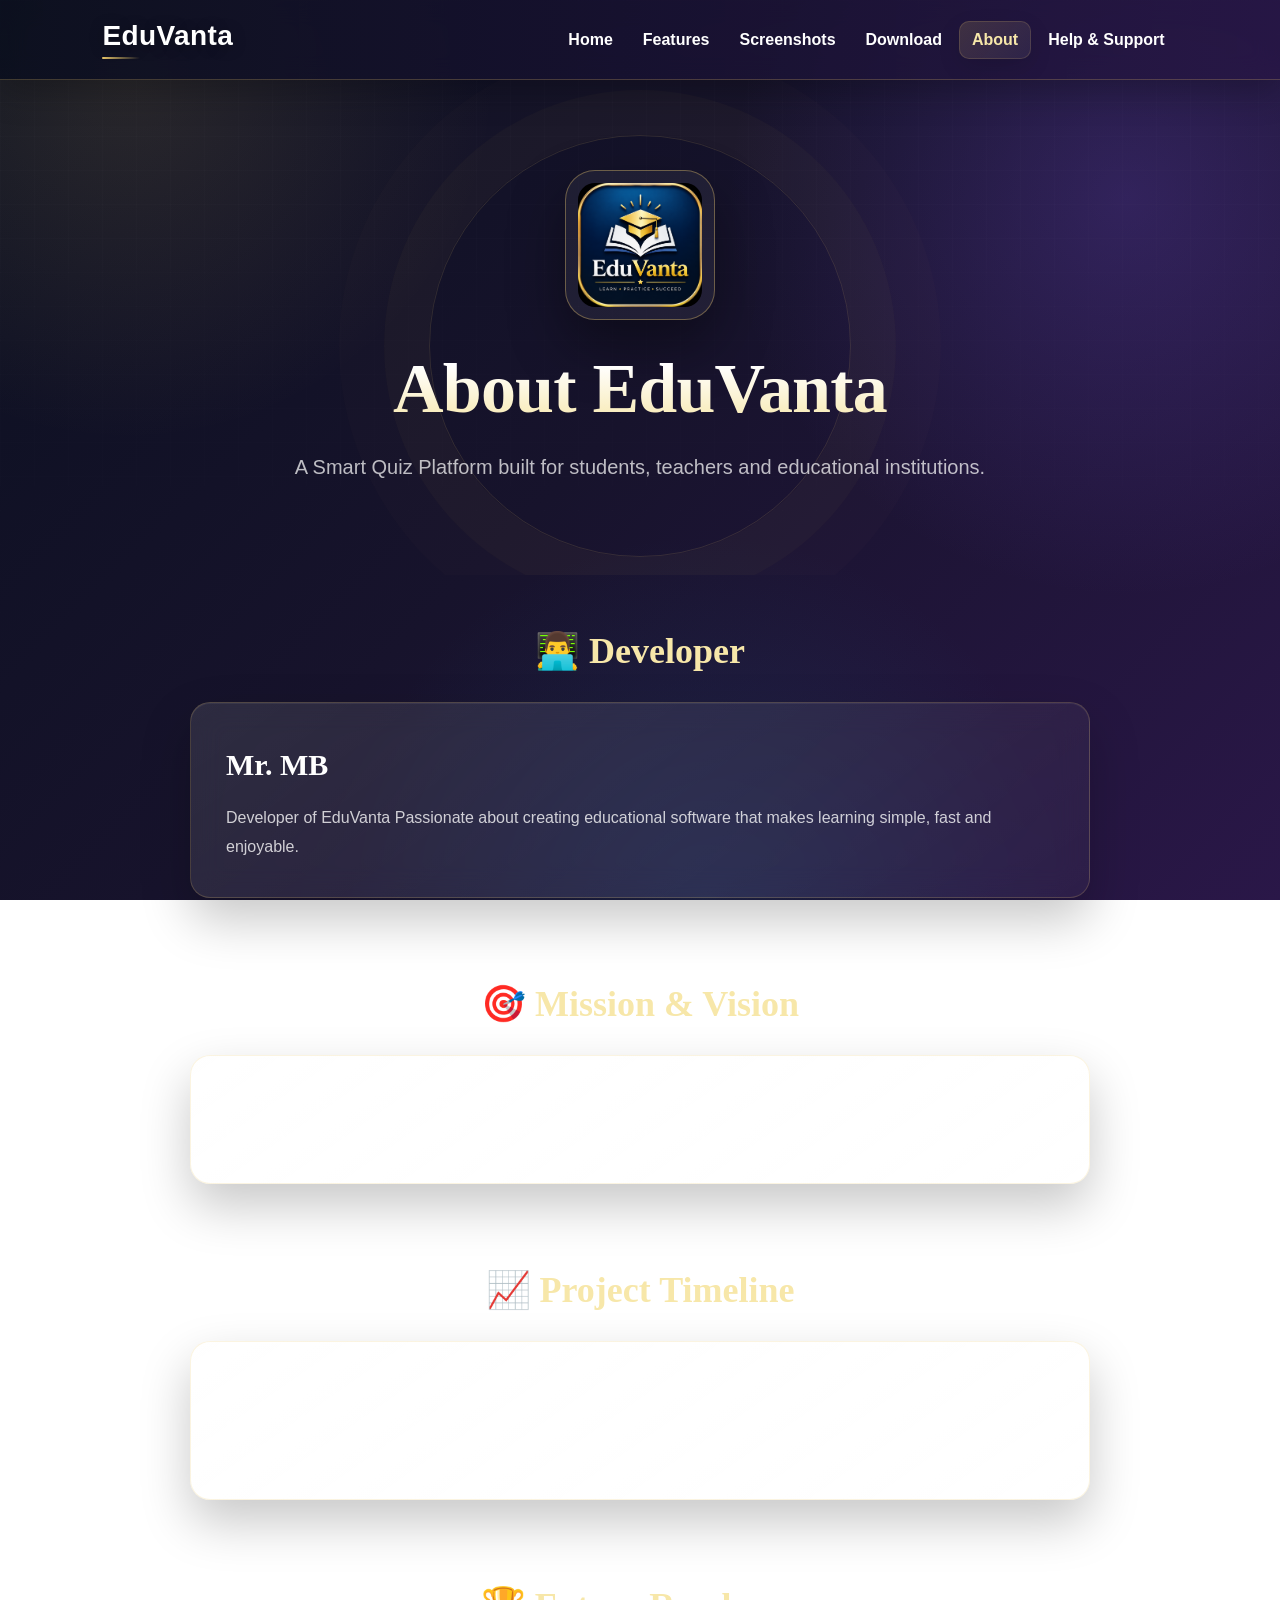
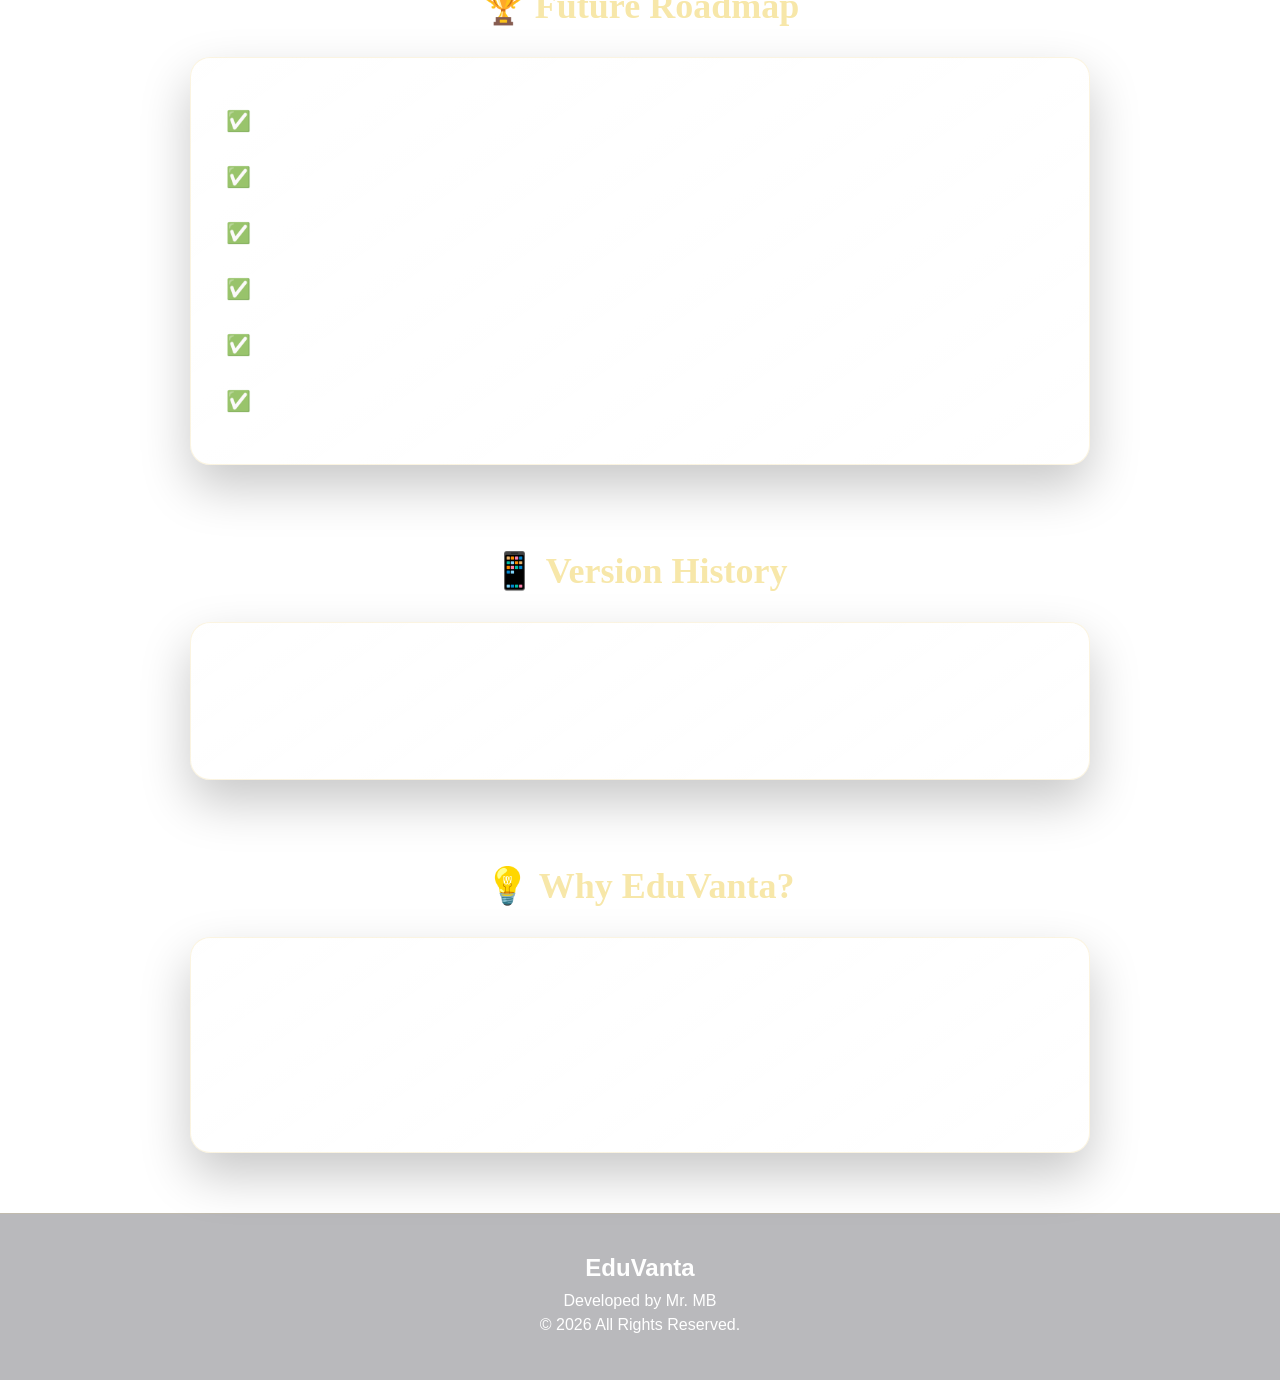
==== about.html @ f14fe5ba "Add files via upload" ====
<!DOCTYPE html>
    <html lang="en">

    <head>
        <meta charset="UTF-8">
        <meta name="viewport" content="width=device-width, initial-scale=1.0">
        <title>About | EduVanta</title>

        <link rel="stylesheet" href="css/style.css">
        <link rel="stylesheet" href="css/animation.css">
        <link rel="stylesheet" href="css/responsive.css">
    </head>

    <body class="about-page">

        <header>
    <div class="header-inner">
        <h2><a href="index.html" aria-label="EduVanta Home">EduVanta</a></h2>
        <button class="menu-toggle" id="menuToggle" type="button" aria-label="Open menu" aria-controls="mainNav" aria-expanded="false">☰</button>
        <nav id="mainNav" aria-label="Main navigation">
                <a href="index.html">Home</a>
                <a href="features.html">Features</a>
                <a href="screenshots.html">Screenshots</a>
                <a href="download.html">Download</a>
                <a href="about.html" class="active">About</a>
                <a href="Help.html">Help & Support</a>
        </nav>
    </div>
</header>

        <section class="about-hero">

            <img src="images/logo.png" alt="Quiz Logo">

            <h1>About EduVanta</h1>

            <p>
                A Smart Quiz Platform built for students,
                teachers and educational institutions.
            </p>

        </section>

        <section class="developer">

            <h2>👨‍💻 Developer</h2>

            <div class="about-card">

                <h3>Mr. MB</h3>

                <p>
                    Developer of EduVanta
                    Passionate about creating educational
                    software that makes learning simple,
                    fast and enjoyable.
                </p>

            </div>

        </section>

        <section class="mission">

            <h2>🎯 Mission & Vision</h2>

            <div class="about-card">

                <p>
                    Our mission is to make quiz practice easier,
                    smarter and accessible for every student.
                </p>

                <p>
                    Our vision is to build one of the best
                    educational quiz platforms in the future.
                </p>

            </div>

        </section>

        <section class="timeline">

            <h2>📈 Project Timeline</h2>

            <div class="about-card">

            <p>2025 — Project Idea</p>

            <p>2026 — EduVanta Released</p>

            <p>Future — Online Quiz Platform</p>

            </div>

        </section>

        <section class="roadmap">

            <h2>🏆 Future Roadmap</h2>

            <div class="about-card">

                <ul>

                    <li>✅ MCQ Practice</li>

                    <li>✅ Excel / JSON Question Import</li>

                    <li>✅ Quiz Result &amp; History</li>

                    <li>✅ Wrong Answer Review</li>

                    <li>✅ Timed Quiz Practice</li>

                    <li>✅ বাংলা ভাষাভিত্তিক Interface</li>

                </ul>

            </div>

        </section>

        <section class="version">

            <h2>📱 Version History</h2>

            <div class="about-card">

                <p><strong>Version 1.0</strong> - Basic Quiz</p>

                <p><strong>Version 2.0</strong> - Excel Import</p>

                <p><strong>Version 3.0</strong> - Student Login & Analytics</p>

            </div>

        </section>

        <section class="why">

            <h2>💡 Why EduVanta?</h2>

            <div class="about-card">

                <p>

                    ✔ Easy to Use

                <br>

                    ✔ Fast Performance

                <br>

                    ✔ Offline Support

                <br>

                    ✔ Secure Student Accounts

                <br>

                    ✔ Professional Quiz Experience

                </p>

            </div>

        </section>

        <footer>

            <h2>EduVanta</h2>

            <p>Developed by Mr. MB</p>

            <p>© 2026 All Rights Reserved.</p>

        </footer>

        <script src="js/menu.js"></script>

</body>

</html>
---- css/style.css ----
html{
    scroll-behavior:smooth;
}

*{
    margin:0;
    padding:0;
    box-sizing:border-box;
    font-family:Arial, Helvetica, sans-serif;
}

body{
    background:linear-gradient(135deg,#4b2dbd,#7b2ff7);
    color:white;
}

header{
    display:flex;
    justify-content:space-between;
    align-items:center;
    padding:20px 8%;
    background:rgba(255,255,255,.08);
    backdrop-filter:blur(12px);
    position:sticky;
    top:0;
}

header h2{
    font-size:28px;
}

nav a{
    color:white;
    text-decoration:none;
    margin-left:25px;
    font-weight:bold;
    transition:.3s;
}

nav a:hover{
    color:#ffd54f;
}

.hero{
    min-height:90vh;
    display:flex;
    flex-direction:column;
    justify-content:center;
    align-items:center;
    text-align:center;
    padding:20px;
}

.hero h1{
    font-size:60px;
    margin-bottom:15px;
}

.hero p{
    font-size:22px;
    margin-bottom:30px;
}

.hero button{
    padding:15px 40px;
    border:none;
    border-radius:50px;
    background:#ffd54f;
    color:#222;
    font-size:18px;
    font-weight:bold;
    cursor:pointer;
    transition:.3s;
}

.hero button:hover{
    transform:scale(1.05);
}


.hero-text{
    flex:1;
}

.hero-text h1{
    font-size:65px;
}

.hero-text p{
    margin-top:20px;
    font-size:20px;
    line-height:1.7;
}

.hero-image{
    flex:1;
    text-align:center;
}

.hero-image img{
    width:350px;
    max-width:100%;
    border-radius:30px;
    box-shadow:0 20px 50px rgba(0,0,0,.4);
}


/* Features */

.features{
    padding:80px 8%;
}

.features h2{
    text-align:center;
    font-size:42px;
    margin-bottom:50px;
}

.feature-container{

    display:grid;

    grid-template-columns:repeat(auto-fit,minmax(280px,1fr));

    gap:30px;

}

.card{

    background:rgba(255,255,255,.08);

    backdrop-filter:blur(15px);

    padding:30px;

    border-radius:20px;

    transition:.4s;

    border:1px solid rgba(255,255,255,.2);

}

.card:hover{

    transform:translateY(-12px);

    background:rgba(255,255,255,.15);

}

.card h3{

    margin-bottom:15px;

    font-size:24px;

}

.card p{

    line-height:1.7;

}


/* Showcase */

.showcase{

    display:flex;

    justify-content:space-between;

    align-items:center;

    padding:80px 8%;

    gap:60px;

}

.showcase-image{

    flex:1;

    text-align:center;

}

.showcase-image img{

    width:300px;

    border-radius:25px;

    box-shadow:0 20px 40px rgba(0,0,0,.4);

    transition:.5s;

}

.showcase-text{

    flex:1;

}

.showcase-text h2{

    font-size:45px;

    margin-bottom:25px;

}

.showcase-text p{

    font-size:19px;

    line-height:1.8;

    margin-bottom:25px;

}

.showcase-text li{

    font-size:20px;

    margin:12px 0;

    list-style:none;

}


/* Statistics */

.stats{

    display:grid;

    grid-template-columns:repeat(auto-fit,minmax(220px,1fr));

    gap:30px;

    padding:80px 8%;

}

.stat-card{

    background:rgba(255,255,255,.08);

    padding:35px;

    border-radius:20px;

    text-align:center;

    backdrop-filter:blur(15px);

    transition:.4s;

}

.stat-card:hover{

    transform:translateY(-10px);

}

.stat-card h2{

    font-size:45px;

    color:#FFD54F;

    margin-bottom:15px;

}

.stat-card p{

    font-size:20px;

}

/* Footer */

footer{

    padding:40px;

    text-align:center;

    background:rgba(0,0,0,.25);

    margin-top:60px;

}

footer h2{

    margin-bottom:10px;

}

footer p{

    margin:6px 0;

}

/* Floating Button */

.floating-btn{

    position:fixed;

    right:25px;

    bottom:25px;

    background:#FFD54F;

    color:#222;

    padding:16px 28px;

    border-radius:50px;

    text-decoration:none;

    font-weight:bold;

    box-shadow:0 10px 25px rgba(0,0,0,.4);

    transition:.3s;

}

.floating-btn:hover{

    transform:scale(1.08);

}


/* ===== Preloader ===== */

#preloader{
    position:fixed;
    top:0;
    left:0;
    width:100%;
    height:100%;
    background:#4b2dbd;
    display:flex;
    flex-direction:column;
    justify-content:center;
    align-items:center;
    z-index:99999;
}

.loader{
    width:70px;
    height:70px;
    border:8px solid rgba(255,255,255,.3);
    border-top:8px solid #FFD54F;
    border-radius:50%;
    animation:spin 1s linear infinite;
}

#preloader h2{
        margin-top:20px;
}

@keyframes spin{

    0%{
        transform:rotate(0deg);
    }

    100%{
        transform:rotate(360deg);
    }

}




.reviews{

    padding:80px 8%;

    text-align:center;

}

.review-box{

    background:rgba(255,255,255,.08);

    padding:30px;

    border-radius:20px;

    margin:30px auto;

    max-width:700px;

    backdrop-filter:blur(15px);

}



.faq{

    padding:80px 8%;

}

.faq details{

    background:rgba(255,255,255,.08);

    padding:20px;

    border-radius:15px;

    margin:15px 0;

    cursor:pointer;

}

.faq summary{

    font-size:20px;

    font-weight:bold;

}


/* Logo Animation */

.hero-image img{

    animation:float 4s ease-in-out infinite;

}

@keyframes float{

    0%{
        transform:translateY(0px);
    }

    50%{
        transform:translateY(-18px);
    }

    100%{
        transform:translateY(0px);
    }

}

/* Download Button */

.hero button{

    background:linear-gradient(90deg,#7B2FF7,#4B2DBD);

    color:white;

    box-shadow:0 10px 30px rgba(0,0,0,.4);

}

.hero button:hover{

    transform:translateY(-5px);

}

/* Glass Header */

header{

    border-bottom:1px solid rgba(255,255,255,.2);

    box-shadow:0 10px 30px rgba(0,0,0,.25);

}




.circle{

    position:fixed;

    border-radius:50%;

    filter:blur(90px);

    opacity:.35;

    z-index:-1;

}

.c1{

    width:300px;

    height:300px;

    background:#ff00ff;

    top:80px;

    left:-120px;

}

.c2{

    width:250px;

    height:250px;

    background:#00d4ff;

    right:-80px;

    top:350px;

}

.c3{

    width:220px;

    height:220px;

    background:#ffd54f;

    bottom:-60px;

    left:40%;

}




/* Download Page */

.download-page{

    padding:100px 8%;

    text-align:center;

}

.download-card{

    max-width:700px;

    margin:auto;

    background:rgba(255,255,255,.08);

    padding:40px;

    border-radius:25px;

    backdrop-filter:blur(15px);

}

.download-card table{

    width:100%;

    border-collapse:collapse;

    margin:30px 0;

}

.download-card td{

    padding:15px;

    border-bottom:1px solid rgba(255,255,255,.2);

    font-size:18px;

}



.download-btn{

    display:inline-block;

    margin-top:25px;

    padding:16px 38px;

    background:linear-gradient(90deg,#00c6ff,#0072ff);

    color:white;

    text-decoration:none;

    font-size:20px;

    font-weight:bold;

    border-radius:50px;

    box-shadow:0 10px 30px rgba(0,0,0,.35);

    transition:.35s;

}

.download-btn:hover{

    transform:translateY(-5px);

    box-shadow:0 18px 40px rgba(0,0,0,.45);

    background:linear-gradient(90deg,#0072ff,#00c6ff);

}



/* Features Page */

.page-title{

    padding:80px 8% 40px;

    text-align:center;

}

.page-title h1{

    font-size:50px;

    margin-bottom:15px;

}

.page-title p{

    font-size:20px;

    opacity:.9;

}

.feature-grid{

    display:grid;

    grid-template-columns:repeat(auto-fit,minmax(280px,1fr));

    gap:30px;

    padding:40px 8% 80px;

}

.feature-box{

    background:rgba(255,255,255,.08);

    backdrop-filter:blur(15px);

    padding:35px;

    border-radius:20px;

    text-align:center;

    transition:.4s;

    border:1px solid rgba(255,255,255,.15);

}

.feature-box:hover{

    transform:translateY(-10px);

}

.feature-box .icon{

    font-size:55px;

    margin-bottom:20px;

}

.feature-box h3{

    margin-bottom:15px;

    font-size:28px;

}

.feature-box p{

    line-height:1.8;

    font-size:18px;

}





/* Gallery */

.gallery{

    display:grid;

    grid-template-columns:repeat(auto-fit,minmax(220px,1fr));

    gap:25px;

    padding:60px 8%;

}

.gallery img{

    width:100%;

    border-radius:20px;

    cursor:pointer;

    transition:.4s;

    box-shadow:0 10px 25px rgba(0,0,0,.3);

}

.gallery img:hover{

    transform:scale(1.05);

}

/* Lightbox */

#lightbox{

    display:none;

    position:fixed;

    top:0;

    left:0;

    width:100%;

    height:100%;

    background:rgba(0,0,0,.92);

    justify-content:center;

    align-items:center;

    z-index:9999;

}

#lightbox img{

    max-width:90%;

    max-height:90%;

    border-radius:20px;

}

#closeBtn{

    position:absolute;

    top:30px;

    right:45px;

    font-size:50px;

    color:white;

    cursor:pointer;

}



/* About Page */

.about-hero{

    padding:90px 8%;

    text-align:center;

}

.about-hero img{

    width:150px;

    margin-bottom:25px;

}

.about-hero h1{

    font-size:55px;

    margin-bottom:20px;

}

.about-card{

    max-width:900px;

    margin:30px auto;

    background:rgba(255,255,255,.08);

    backdrop-filter:blur(15px);

    padding:35px;

    border-radius:20px;

    border:1px solid rgba(255,255,255,.15);

}

.about-card ul{

    list-style:none;

    padding:0;

}

.about-card li{

    padding:10px 0;

    font-size:20px;

}



/* ===== Fix Features Section ===== */

.features{
    padding-top:120px !important;
    margin-top:40px !important;
}

.feature-container{
    align-items:stretch;
}

.card{
    position:relative;
    top:0 !important;
    transform:none !important;
    overflow:visible;
}

header{
    z-index:9999;
}

.showcase{
    margin-top:60px;
}

/* =========================================================
   EduVanta — Shared Responsive Navigation
   ========================================================= */

header{
    position:sticky;
    top:0;
    z-index:9999;
    width:100%;
}

header .header-inner{
    width:100%;
    display:flex;
    align-items:center;
    justify-content:space-between;
    gap:24px;
}

header h2 a{
    color:inherit;
    text-decoration:none;
}

header nav{
    display:flex;
    align-items:center;
    justify-content:flex-end;
    gap:4px;
}

header nav a{
    display:inline-block;
    padding:10px 13px;
    margin-left:0;
    border-radius:10px;
}

header nav a.active,
header nav a:hover{
    color:#ffd54f;
    background:rgba(255,255,255,.10);
}

.menu-toggle{
    display:none;
    border:0;
    outline:0;
    background:transparent;
    color:#fff;
    font-size:32px;
    line-height:1;
    padding:8px;
    cursor:pointer;
    -webkit-tap-highlight-color:transparent;
}

@media (max-width: 900px){
    header{
        padding:15px 5%;
        text-align:left;
    }

    header .header-inner{
        position:relative;
        min-height:46px;
    }

    header h2{
        margin:0;
        font-size:28px;
    }

    .menu-toggle{
        display:block;
    }

    header nav{
        position:absolute;
        top:calc(100% + 15px);
        left:-5vw;
        right:-5vw;
        display:none;
        flex-direction:column;
        align-items:stretch;
        justify-content:flex-start;
        gap:4px;
        padding:12px 5vw 16px;
        background:rgba(69,33,189,.98);
        border-top:1px solid rgba(255,255,255,.14);
        border-bottom:1px solid rgba(255,255,255,.18);
        box-shadow:0 14px 30px rgba(0,0,0,.25);
        backdrop-filter:blur(12px);
    }

    header nav.open{
        display:flex;
    }

    header nav a{
        width:100%;
        margin:0;
        padding:13px 15px;
        text-align:center;
        font-size:17px;
        border-radius:10px;
    }

    header nav a.active{
        background:rgba(255,255,255,.16);
        color:#fff;
    }
}

@media (max-width: 480px){
    header h2{
        font-size:24px;
    }

    .menu-toggle{
        font-size:30px;
    }

    header nav a{
        font-size:16px;
        padding:12px;
    }
}

/* =========================================================
   EduVanta Premium Screenshot Gallery
   ========================================================= */

.screenshots-page{
    overflow-x:hidden;
    background:
        radial-gradient(circle at 15% 15%, rgba(111,76,255,.16), transparent 32%),
        radial-gradient(circle at 85% 35%, rgba(0,198,255,.12), transparent 30%),
        #f7f5ff;
}

.screenshot-title{
    position:relative;
    overflow:hidden;
    padding-bottom:55px;
}

.screenshot-title::after{
    content:"";
    position:absolute;
    width:280px;
    height:280px;
    border:1px solid rgba(255,255,255,.18);
    border-radius:50%;
    right:-100px;
    top:-100px;
    animation:premiumOrbit 12s linear infinite;
}

.premium-badge{
    display:inline-flex;
    align-items:center;
    gap:8px;
    padding:9px 20px;
    margin-bottom:16px;
    border:1px solid rgba(255,255,255,.35);
    border-radius:999px;
    background:rgba(255,255,255,.10);
    backdrop-filter:blur(10px);
    color:#fff;
    font-size:14px;
    letter-spacing:2px;
    text-transform:uppercase;
    box-shadow:0 10px 30px rgba(24,0,75,.15);
}

.screenshot-showcase{
    position:relative;
    padding:70px 6% 30px;
    text-align:center;
    background:linear-gradient(180deg,#f7f5ff 0%,#eeeaff 100%);
}

.showcase-glow{
    position:absolute;
    left:50%;
    top:90px;
    width:55vw;
    max-width:720px;
    height:55vw;
    max-height:720px;
    transform:translateX(-50%);
    border-radius:50%;
    background:radial-gradient(circle,rgba(93,55,211,.16),rgba(93,55,211,0) 68%);
    filter:blur(8px);
    pointer-events:none;
}

.showcase-frame{
    position:relative;
    z-index:1;
    width:min(760px,100%);
    margin:0 auto;
    padding:12px;
    border-radius:32px;
    background:linear-gradient(135deg,rgba(255,255,255,.96),rgba(226,218,255,.9));
    box-shadow:0 30px 70px rgba(43,24,105,.24),0 0 0 1px rgba(93,55,211,.12);
}

.showcase-frame::before{
    content:"";
    position:absolute;
    inset:-1px;
    z-index:-1;
    border-radius:33px;
    background:linear-gradient(120deg,rgba(255,255,255,.8),rgba(117,76,255,.35),rgba(0,198,255,.25),rgba(255,255,255,.8));
    filter:blur(2px);
}

.showcase-topbar{
    display:flex;
    align-items:center;
    justify-content:space-between;
    padding:7px 12px 13px;
    color:#4a3b78;
    font-size:12px;
    font-weight:800;
    letter-spacing:2px;
}

.showcase-label{
    opacity:.72;
}

.showcase-counter{
    padding:6px 11px;
    border-radius:999px;
    background:rgba(92,60,193,.08);
}

.showcase-viewport{
    position:relative;
    overflow:hidden;
    border-radius:23px;
    background:#0d0b18;
    aspect-ratio:16/10;
    box-shadow:inset 0 0 0 1px rgba(255,255,255,.15),0 18px 45px rgba(0,0,0,.18);
}

.showcase-track{
    display:flex;
    height:100%;
    transition:transform .85s cubic-bezier(.22,.8,.22,1);
    will-change:transform;
}

.showcase-slide{
    flex:0 0 100%;
    position:relative;
    display:flex;
    align-items:center;
    justify-content:center;
    padding:18px;
    box-sizing:border-box;
    background:linear-gradient(135deg,#11101b,#28223f);
}

.showcase-slide img{
    width:100%;
    height:100%;
    object-fit:contain;
    border-radius:15px;
    cursor:zoom-in;
    box-shadow:0 16px 40px rgba(0,0,0,.28);
    transition:transform .8s ease,filter .8s ease;
}

.showcase-slide.active img{
    animation:premiumImageIn .9s cubic-bezier(.2,.75,.2,1) both;
}

.showcase-arrow,
.lightbox-arrow{
    border:0;
    display:flex;
    align-items:center;
    justify-content:center;
    cursor:pointer;
    user-select:none;
    font-family:Georgia,serif;
    transition:transform .25s ease,background .25s ease,box-shadow .25s ease;
}

.showcase-arrow{
    position:absolute;
    top:50%;
    width:48px;
    height:48px;
    margin-top:12px;
    border-radius:50%;
    background:rgba(255,255,255,.90);
    color:#3e277f;
    font-size:38px;
    line-height:1;
    box-shadow:0 10px 25px rgba(32,15,88,.18);
}

.showcase-arrow:hover{
    transform:translateY(-2px) scale(1.06);
    background:#fff;
    box-shadow:0 14px 32px rgba(32,15,88,.28);
}

.showcase-prev{left:25px;}
.showcase-next{right:25px;}

.showcase-controls{
    display:flex;
    align-items:center;
    justify-content:center;
    gap:14px;
    padding:15px 8px 5px;
}

.play-pause{
    width:38px;
    height:38px;
    border:1px solid rgba(72,48,145,.18);
    border-radius:50%;
    background:#fff;
    color:#4b338e;
    cursor:pointer;
    box-shadow:0 7px 18px rgba(52,34,121,.10);
}

.showcase-dots{
    display:flex;
    align-items:center;
    justify-content:center;
    gap:6px;
    max-width:75%;
    flex-wrap:wrap;
}

.showcase-dot{
    width:7px;
    height:7px;
    padding:0;
    border:0;
    border-radius:50%;
    background:#c9c1e5;
    cursor:pointer;
    transition:.3s ease;
}

.showcase-dot.active{
    width:24px;
    border-radius:999px;
    background:#5a38c9;
    box-shadow:0 0 12px rgba(90,56,201,.35);
}

.showcase-hint{
    position:relative;
    z-index:1;
    margin:18px 0 0;
    color:#655b7f;
    font-size:14px;
}

.gallery-heading{
    padding:65px 20px 15px;
    text-align:center;
}

.gallery-heading span{
    color:#6846c9;
    font-size:12px;
    font-weight:800;
    letter-spacing:3px;
}

.gallery-heading h2{
    margin:10px 0 8px;
    color:#21183c;
    font-size:38px;
}

.gallery-heading p{
    margin:0 auto;
    max-width:620px;
    color:#6b6380;
    font-size:16px;
}

.gallery{
    display:grid;
    grid-template-columns:repeat(auto-fit,minmax(210px,1fr));
    gap:28px;
    padding:45px 7% 80px;
}

.gallery-card{
    position:relative;
    overflow:hidden;
    padding:9px;
    border:1px solid rgba(91,63,177,.12);
    border-radius:25px;
    background:linear-gradient(145deg,#fff,#eeeaff);
    box-shadow:0 14px 32px rgba(43,24,105,.10);
    cursor:pointer;
    opacity:0;
    transform:translateY(35px) scale(.97);
    animation:galleryReveal .75s cubic-bezier(.2,.8,.2,1) forwards;
    animation-delay:var(--delay,0s);
}

.gallery-card::before{
    content:"";
    position:absolute;
    inset:0;
    background:linear-gradient(120deg,transparent 25%,rgba(255,255,255,.75) 50%,transparent 75%);
    transform:translateX(-130%);
    transition:transform .8s ease;
    pointer-events:none;
}

.gallery-card:hover{
    transform:translateY(-8px) rotateX(2deg);
    box-shadow:0 25px 48px rgba(43,24,105,.18);
}

.gallery-card:hover::before{
    transform:translateX(130%);
}

.gallery-card img{
    display:block;
    width:100%;
    aspect-ratio:9/16;
    object-fit:cover;
    border-radius:18px;
    cursor:zoom-in;
}

.gallery-card .gallery-number{
    position:absolute;
    left:18px;
    bottom:18px;
    padding:6px 10px;
    border-radius:999px;
    background:rgba(24,17,45,.72);
    color:#fff;
    font-size:11px;
    font-weight:800;
    letter-spacing:1px;
    backdrop-filter:blur(7px);
}

#lightbox{
    display:none;
    position:fixed;
    inset:0;
    z-index:99999;
    align-items:center;
    justify-content:center;
    padding:25px;
}

#lightbox.open{
    display:flex;
    animation:lightboxFade .3s ease both;
}

.lightbox-backdrop{
    position:absolute;
    inset:0;
    background:rgba(9,6,20,.94);
    backdrop-filter:blur(16px);
}

.lightbox-panel{
    position:relative;
    z-index:1;
    width:min(940px,100%);
    height:min(92vh,900px);
    display:flex;
    align-items:center;
    justify-content:center;
    padding:55px 70px 60px;
    box-sizing:border-box;
    border:1px solid rgba(255,255,255,.14);
    border-radius:30px;
    background:linear-gradient(145deg,rgba(34,26,57,.82),rgba(12,10,22,.92));
    box-shadow:0 35px 100px rgba(0,0,0,.55),0 0 60px rgba(104,70,201,.14);
}

.lightbox-image-wrap{
    width:100%;
    height:100%;
    display:flex;
    align-items:center;
    justify-content:center;
}

#lightboxImg{
    max-width:100%;
    max-height:100%;
    object-fit:contain;
    border-radius:17px;
    box-shadow:0 25px 65px rgba(0,0,0,.42);
    animation:lightboxImageIn .45s cubic-bezier(.2,.8,.2,1) both;
}

.lightbox-close{
    position:absolute;
    right:18px;
    top:15px;
    z-index:2;
    width:46px;
    height:46px;
    border:1px solid rgba(255,255,255,.16);
    border-radius:50%;
    background:rgba(255,255,255,.08);
    color:#fff;
    font-size:34px;
    line-height:1;
    cursor:pointer;
}

.lightbox-counter{
    position:absolute;
    top:28px;
    left:28px;
    color:rgba(255,255,255,.72);
    font-size:12px;
    font-weight:800;
    letter-spacing:2px;
}

.lightbox-arrow{
    position:absolute;
    top:50%;
    width:50px;
    height:50px;
    margin-top:-25px;
    border-radius:50%;
    background:rgba(255,255,255,.10);
    border:1px solid rgba(255,255,255,.16);
    color:#fff;
    font-size:40px;
}

.lightbox-arrow:hover,
.lightbox-close:hover{
    background:rgba(255,255,255,.18);
    transform:scale(1.06);
}

.lightbox-prev{left:16px;}
.lightbox-next{right:16px;}

.lightbox-caption{
    position:absolute;
    left:0;
    right:0;
    bottom:22px;
    text-align:center;
    color:rgba(255,255,255,.78);
    font-size:13px;
    letter-spacing:1.5px;
}

@keyframes galleryReveal{
    to{opacity:1;transform:translateY(0) scale(1);}
}

@keyframes premiumImageIn{
    from{opacity:.25;transform:scale(1.025) translateY(8px);filter:blur(3px);}
    to{opacity:1;transform:scale(1) translateY(0);filter:blur(0);}
}

@keyframes premiumOrbit{
    from{transform:rotate(0deg);}
    to{transform:rotate(360deg);}
}

@keyframes lightboxFade{
    from{opacity:0;}
    to{opacity:1;}
}

@keyframes lightboxImageIn{
    from{opacity:0;transform:scale(.96);}
    to{opacity:1;transform:scale(1);}
}

@media(max-width:768px){
    .screenshot-showcase{padding:45px 14px 20px;}
    .showcase-frame{padding:8px;border-radius:23px;}
    .showcase-viewport{aspect-ratio:9/15;border-radius:17px;}
    .showcase-slide{padding:10px;}
    .showcase-slide img{border-radius:11px;}
    .showcase-arrow{width:40px;height:40px;font-size:31px;margin-top:8px;}
    .showcase-prev{left:15px;}
    .showcase-next{right:15px;}
    .showcase-dots{max-width:72%;gap:5px;}
    .showcase-dot{width:5px;height:5px;}
    .showcase-dot.active{width:18px;}
    .gallery-heading{padding-top:50px;}
    .gallery-heading h2{font-size:31px;}
    .gallery{grid-template-columns:repeat(2,minmax(0,1fr));gap:15px;padding:30px 16px 60px;}
    .gallery-card{border-radius:19px;padding:6px;}
    .gallery-card img{border-radius:14px;}
    .gallery-card .gallery-number{left:12px;bottom:12px;font-size:9px;padding:5px 8px;}
    #lightbox{padding:10px;}
    .lightbox-panel{height:94vh;padding:58px 42px 55px;border-radius:22px;}
    .lightbox-prev{left:7px;}
    .lightbox-next{right:7px;}
    .lightbox-arrow{width:38px;height:38px;font-size:30px;}
    .lightbox-counter{left:18px;top:20px;}
}


/* =========================================================
   EduVanta Classic Premium Page Collection
   ========================================================= */
:root{
    --ep-gold:#e8c66a;
    --ep-gold-soft:#f7e7a9;
    --ep-ink:#0d1020;
    --ep-plum:#251743;
    --ep-violet:#4b2c86;
    --ep-glass:rgba(255,255,255,.075);
    --ep-line:rgba(232,198,106,.24);
}

body.home-page,
body.features-page,
body.download-page-body,
body.about-page{
    min-height:100vh;
    background:
      radial-gradient(circle at 10% 8%, rgba(232,198,106,.13), transparent 26%),
      radial-gradient(circle at 88% 22%, rgba(108,73,198,.28), transparent 30%),
      radial-gradient(circle at 55% 100%, rgba(30,111,151,.18), transparent 32%),
      linear-gradient(135deg,#0b1020 0%,#17132c 48%,#2a1748 100%);
    background-attachment:fixed;
    color:#fff;
}

body.home-page::before,
body.features-page::before,
body.download-page-body::before,
body.about-page::before{
    content:"";
    position:fixed;
    inset:0;
    pointer-events:none;
    z-index:-1;
    background-image:linear-gradient(rgba(255,255,255,.018) 1px,transparent 1px),linear-gradient(90deg,rgba(255,255,255,.018) 1px,transparent 1px);
    background-size:34px 34px;
    mask-image:linear-gradient(to bottom,rgba(0,0,0,.75),transparent 90%);
}

body.home-page header,
body.features-page header,
body.download-page-body header,
body.about-page header,
body.screenshots-page header{
    background:linear-gradient(90deg,rgba(10,14,30,.88),rgba(39,22,69,.82));
    border-bottom:1px solid var(--ep-line);
    box-shadow:0 12px 34px rgba(0,0,0,.24);
}

body.home-page header h2 a,
body.features-page header h2 a,
body.download-page-body header h2 a,
body.about-page header h2 a,
body.screenshots-page header h2 a{
    letter-spacing:.4px;
    text-shadow:0 2px 14px rgba(0,0,0,.35);
}

body.home-page header h2 a::after,
body.features-page header h2 a::after,
body.download-page-body header h2 a::after,
body.about-page header h2 a::after,
body.screenshots-page header h2 a::after{
    content:"";
    display:block;
    width:38px;
    height:2px;
    margin-top:5px;
    background:linear-gradient(90deg,var(--ep-gold),transparent);
    border-radius:9px;
}

body.home-page nav a.active,
body.features-page nav a.active,
body.download-page-body nav a.active,
body.about-page nav a.active,
body.screenshots-page nav a.active{
    color:var(--ep-gold-soft);
    background:linear-gradient(135deg,rgba(232,198,106,.16),rgba(255,255,255,.06));
    box-shadow:inset 0 0 0 1px rgba(232,198,106,.16),0 8px 22px rgba(0,0,0,.12);
}

/* HOME */
body.home-page .hero{
    position:relative;
    min-height:calc(100vh - 80px);
    padding:90px 8%;
    overflow:hidden;
}
body.home-page .hero::before{
    content:"";
    position:absolute;
    width:520px;height:520px;
    border:1px solid rgba(232,198,106,.12);
    border-radius:50%;
    right:-190px;top:10%;
    box-shadow:0 0 0 55px rgba(232,198,106,.025),0 0 0 110px rgba(232,198,106,.018);
    animation:epFloat 10s ease-in-out infinite;
}
body.home-page .hero::after{
    content:"✦";
    position:absolute;
    color:var(--ep-gold);
    opacity:.5;
    font-size:130px;
    left:5%;top:18%;
    animation:epTwinkle 4s ease-in-out infinite;
}
body.home-page .hero-text{position:relative;z-index:1;max-width:760px;text-align:left;}
body.home-page .hero-text h1{
    font-family:Georgia,'Times New Roman',serif;
    font-size:clamp(52px,7vw,88px);
    letter-spacing:-2px;
    background:linear-gradient(180deg,#fff 20%,var(--ep-gold-soft) 100%);
    -webkit-background-clip:text;background-clip:text;color:transparent;
    text-shadow:none;
}
body.home-page .hero-text p:first-of-type{
    color:var(--ep-gold-soft);
    font-family:Georgia,'Times New Roman',serif;
    font-size:clamp(22px,3vw,32px);
}
body.home-page .hero-text p:nth-of-type(2){max-width:680px;color:rgba(255,255,255,.78);}
body.home-page .hero .download-btn{
    border:1px solid rgba(232,198,106,.6);
    background:linear-gradient(135deg,#f1d57c,#b9892f);
    color:#1a1425;
    box-shadow:0 16px 40px rgba(0,0,0,.35),0 0 30px rgba(232,198,106,.12);
}
body.home-page .hero .download-btn:hover{background:linear-gradient(135deg,#ffe7a2,#d3a83e);}
body.home-page .hero-image img{
    border:1px solid rgba(232,198,106,.4);
    box-shadow:0 30px 70px rgba(0,0,0,.48),0 0 45px rgba(232,198,106,.08);
}
body.home-page .features,
body.home-page .stats,
body.home-page .reviews,
body.home-page .faq{position:relative;}
body.home-page .card,
body.home-page .stat-card,
body.home-page .review-box,
body.home-page .faq details{
    background:linear-gradient(145deg,rgba(255,255,255,.10),rgba(255,255,255,.035));
    border:1px solid rgba(232,198,106,.18);
    box-shadow:0 20px 45px rgba(0,0,0,.20),inset 0 1px 0 rgba(255,255,255,.06);
}
body.home-page .card:hover,
body.home-page .stat-card:hover,
body.home-page .review-box:hover{border-color:rgba(232,198,106,.42);box-shadow:0 25px 55px rgba(0,0,0,.28),0 0 25px rgba(232,198,106,.07);}

/* FEATURES */
body.features-page .page-title{padding-top:95px;padding-bottom:55px;}
body.features-page .page-title h1,
body.download-page-body .download-page>h1,
body.about-page .about-hero h1{
    font-family:Georgia,'Times New Roman',serif;
    background:linear-gradient(180deg,#fff 20%,var(--ep-gold-soft));
    -webkit-background-clip:text;background-clip:text;color:transparent;
    letter-spacing:-.8px;
}
body.features-page .page-title p{color:rgba(255,255,255,.7);}
body.features-page .feature-grid{padding-top:25px;}
body.features-page .feature-box{
    position:relative;
    overflow:hidden;
    min-height:270px;
    background:linear-gradient(145deg,rgba(255,255,255,.105),rgba(255,255,255,.035));
    border:1px solid rgba(232,198,106,.20);
    box-shadow:0 20px 45px rgba(0,0,0,.20),inset 0 1px 0 rgba(255,255,255,.06);
}
body.features-page .feature-box::before{
    content:"";
    position:absolute;
    width:130px;height:130px;
    border-radius:50%;
    right:-55px;top:-55px;
    border:1px solid rgba(232,198,106,.18);
}
body.features-page .feature-box:hover{
    transform:translateY(-10px);
    border-color:rgba(232,198,106,.5);
    box-shadow:0 28px 60px rgba(0,0,0,.30),0 0 28px rgba(232,198,106,.08);
}
body.features-page .feature-box .icon{filter:drop-shadow(0 8px 12px rgba(0,0,0,.25));}
body.features-page .feature-box h3{font-family:Georgia,'Times New Roman',serif;color:var(--ep-gold-soft);}
body.features-page .feature-box p{color:rgba(255,255,255,.74);}

/* DOWNLOAD */
body.download-page-body .download-page{padding-top:95px;}
body.download-page-body .download-page>p{color:rgba(255,255,255,.72);}
body.download-page-body .download-card{
    position:relative;
    margin-top:28px;
    background:linear-gradient(145deg,rgba(255,255,255,.105),rgba(255,255,255,.035));
    border:1px solid rgba(232,198,106,.26);
    box-shadow:0 25px 60px rgba(0,0,0,.28),inset 0 1px 0 rgba(255,255,255,.07);
    overflow:hidden;
}
body.download-page-body .download-card::before{
    content:"PREMIUM RELEASE";
    position:absolute;
    top:18px;right:-42px;
    padding:6px 48px;
    transform:rotate(35deg);
    background:linear-gradient(90deg,#b9892f,#f1d57c);
    color:#21182b;
    font-size:9px;font-weight:900;letter-spacing:2px;
}
body.download-page-body .download-card h2{font-family:Georgia,'Times New Roman',serif;color:var(--ep-gold-soft);font-size:34px;}
body.download-page-body .download-card table{margin-top:28px;}
body.download-page-body .download-card td{border-bottom:1px solid rgba(255,255,255,.10);color:rgba(255,255,255,.78);}
body.download-page-body .download-card td:nth-child(2){color:#fff;font-weight:700;}
body.download-page-body .download-btn{
    background:linear-gradient(135deg,#f1d57c,#b9892f);
    color:#191325;
    border:1px solid rgba(255,239,170,.5);
    box-shadow:0 18px 40px rgba(0,0,0,.35);
}
body.download-page-body .download-btn:hover{background:linear-gradient(135deg,#ffe9a8,#d3a83e);}
body.download-page-body .changelog{padding:45px 8% 80px;text-align:center;}
body.download-page-body .changelog h2{font-family:Georgia,'Times New Roman',serif;color:var(--ep-gold-soft);font-size:38px;margin-bottom:25px;}
body.download-page-body .changelog .card{max-width:760px;margin:auto;background:linear-gradient(145deg,rgba(255,255,255,.10),rgba(255,255,255,.035));border:1px solid rgba(232,198,106,.18);}

/* ABOUT */
body.about-page .about-hero{position:relative;padding-top:90px;overflow:hidden;}
body.about-page .about-hero::before{
    content:"";position:absolute;left:50%;top:55px;transform:translateX(-50%);
    width:420px;height:420px;border-radius:50%;border:1px solid rgba(232,198,106,.14);
    box-shadow:0 0 0 45px rgba(232,198,106,.025),0 0 0 90px rgba(232,198,106,.015);
}
body.about-page .about-hero img{position:relative;z-index:1;border:1px solid rgba(232,198,106,.38);border-radius:30px;padding:12px;background:rgba(255,255,255,.05);box-shadow:0 25px 55px rgba(0,0,0,.38);}
body.about-page .about-hero h1{position:relative;z-index:1;font-size:clamp(44px,6vw,70px);}
body.about-page .about-hero p{position:relative;z-index:1;max-width:720px;margin:auto;color:rgba(255,255,255,.72);font-size:20px;line-height:1.8;}
body.about-page section:not(.about-hero){padding-top:55px;}
body.about-page section>h2{font-family:Georgia,'Times New Roman',serif;color:var(--ep-gold-soft);text-align:center;font-size:36px;}
body.about-page .about-card{
    background:linear-gradient(145deg,rgba(255,255,255,.105),rgba(255,255,255,.035));
    border:1px solid rgba(232,198,106,.20);
    box-shadow:0 22px 50px rgba(0,0,0,.22),inset 0 1px 0 rgba(255,255,255,.06);
    color:rgba(255,255,255,.78);
    line-height:1.8;
}
body.about-page .about-card h3{font-family:Georgia,'Times New Roman',serif;color:#fff;font-size:30px;margin-bottom:12px;}
body.about-page .about-card li{color:rgba(255,255,255,.78);}
body.about-page footer,
body.features-page footer,
body.download-page-body footer{border-top:1px solid rgba(232,198,106,.16);background:rgba(5,7,15,.28);}

/* SCREENSHOTS: replace the washed-out white page with a readable premium gallery */
body.screenshots-page{
    overflow-x:hidden;
    color:#fff;
    background:
      radial-gradient(circle at 12% 10%,rgba(126,88,255,.28),transparent 28%),
      radial-gradient(circle at 90% 22%,rgba(0,198,255,.16),transparent 25%),
      radial-gradient(circle at 50% 100%,rgba(232,198,106,.10),transparent 35%),
      linear-gradient(135deg,#080c18 0%,#15102a 50%,#2b1850 100%) !important;
    background-attachment:fixed;
}
body.screenshots-page .screenshot-title{
    background:linear-gradient(180deg,rgba(20,14,42,.72),rgba(21,16,44,.35));
    border-bottom:1px solid rgba(232,198,106,.12);
    box-shadow:0 18px 50px rgba(0,0,0,.18);
}
body.screenshots-page .screenshot-title h1{
    color:#fff;
    text-shadow:0 8px 28px rgba(0,0,0,.35);
}
body.screenshots-page .screenshot-title p{color:rgba(255,255,255,.72);}
body.screenshots-page .premium-badge{
    border-color:rgba(232,198,106,.30);
    background:linear-gradient(135deg,rgba(232,198,106,.13),rgba(255,255,255,.06));
    color:var(--ep-gold-soft);
}
body.screenshots-page .screenshot-showcase{background:transparent;}
body.screenshots-page .showcase-frame{
    background:linear-gradient(145deg,rgba(255,255,255,.11),rgba(255,255,255,.035));
    border-color:rgba(232,198,106,.22);
    box-shadow:0 35px 90px rgba(0,0,0,.38),0 0 55px rgba(104,70,201,.14);
}
body.screenshots-page .showcase-topbar{color:rgba(255,255,255,.68);}
body.screenshots-page .showcase-counter{background:rgba(232,198,106,.14);color:var(--ep-gold-soft);}
body.screenshots-page .showcase-viewport{background:linear-gradient(145deg,#080b15,#1a1530);border-color:rgba(255,255,255,.08);}
body.screenshots-page .showcase-arrow,
body.screenshots-page .play-pause{background:rgba(255,255,255,.94);color:#34215e;}
body.screenshots-page .showcase-dot{background:#6d6385;}
body.screenshots-page .showcase-dot.active{background:var(--ep-gold);box-shadow:0 0 14px rgba(232,198,106,.35);}
body.screenshots-page .showcase-hint{color:rgba(255,255,255,.58);}
body.screenshots-page .gallery-heading h2{color:#fff;}
body.screenshots-page .gallery-heading p{color:rgba(255,255,255,.62);}
body.screenshots-page .gallery-heading span{color:var(--ep-gold-soft);}
body.screenshots-page .gallery-card{
    background:linear-gradient(145deg,#21163a,#100e1d);
    border-color:rgba(232,198,106,.18);
    box-shadow:0 18px 40px rgba(0,0,0,.28);
}
body.screenshots-page .gallery-card:hover{box-shadow:0 28px 60px rgba(0,0,0,.38),0 0 28px rgba(232,198,106,.07);}
body.screenshots-page footer{background:rgba(5,7,15,.55);border-top:1px solid rgba(232,198,106,.16);}

@keyframes epFloat{0%,100%{transform:translateY(0) rotate(0deg)}50%{transform:translateY(-18px) rotate(4deg)}}
@keyframes epTwinkle{0%,100%{opacity:.18;transform:scale(.92) rotate(0deg)}50%{opacity:.65;transform:scale(1.06) rotate(12deg)}}

@media(max-width:768px){
    body.home-page .hero{padding:70px 22px;min-height:auto;}
    body.home-page .hero-text{text-align:center;}
    body.home-page .hero::after{font-size:70px;left:4%;top:10%;}
    body.home-page .hero-image{margin-top:45px;}
    body.features-page .page-title,
    body.download-page-body .download-page,
    body.about-page .about-hero{padding-top:65px;}
    body.features-page .feature-box{min-height:0;}
    body.download-page-body .download-card{padding:28px 20px;}
    body.download-page-body .download-card::before{font-size:8px;right:-50px;}
    body.about-page section>h2{font-size:30px;}
    body.screenshots-page .screenshot-title{padding-top:65px;}
}


/* =========================================================
   EDUVANTA — FINAL PREMIUM POLISH
   ========================================================= */
body.home-page .hero-app-details{
    display:flex;flex-wrap:wrap;gap:10px;margin:26px 0 28px;
}
body.home-page .hero-app-details span{
    padding:9px 13px;border-radius:999px;
    border:1px solid rgba(232,198,106,.20);
    background:rgba(255,255,255,.055);
    color:rgba(255,255,255,.78);font-size:13px;font-weight:700;
    backdrop-filter:blur(10px);
}
body.home-page .hero .download-btn{display:inline-flex;align-items:center;gap:8px;padding:15px 27px;}

/* Features: clearly separated premium categories */
body.features-page .feature-category{
    width:min(1220px,92%);margin:0 auto 78px;
}
body.features-page .feature-category-heading{
    display:flex;align-items:center;gap:20px;margin-bottom:24px;padding:18px 22px;
    border:1px solid rgba(232,198,106,.18);border-radius:20px;
    background:linear-gradient(135deg,rgba(255,255,255,.07),rgba(255,255,255,.025));
    box-shadow:0 18px 45px rgba(0,0,0,.16),inset 0 1px 0 rgba(255,255,255,.06);
}
body.features-page .feature-category-heading>span{
    min-width:54px;height:54px;border-radius:16px;display:grid;place-items:center;
    background:linear-gradient(145deg,#f1d57c,#a97922);color:#17121f;font-weight:900;
    box-shadow:0 12px 30px rgba(232,198,106,.16);
}
body.features-page .feature-category-heading p{
    color:var(--ep-gold-soft);font-size:12px;font-weight:900;letter-spacing:2px;margin:0 0 4px;
}
body.features-page .feature-category-heading h2{
    color:#fff;font-family:Georgia,'Times New Roman',serif;font-size:24px;margin:0;
}
body.features-page .feature-category .feature-grid{padding:0;grid-template-columns:repeat(3,minmax(0,1fr));gap:22px;}
body.features-page .feature-category .feature-box{min-height:235px;display:flex;flex-direction:column;justify-content:flex-start;}
body.features-page .feature-category .feature-box .icon{font-size:34px;margin-bottom:18px;}

/* Help & Support — standalone premium visual system */
body:has(.help-hero){
    background:
      radial-gradient(circle at 8% 8%,rgba(232,198,106,.12),transparent 24%),
      radial-gradient(circle at 92% 18%,rgba(105,64,194,.26),transparent 30%),
      linear-gradient(135deg,#090c18 0%,#17122b 48%,#2b174b 100%) !important;
    color:#fff;
}
body:has(.help-hero) .topbar{
    background:linear-gradient(90deg,rgba(8,11,22,.92),rgba(41,22,72,.90));
    border-bottom:1px solid rgba(232,198,106,.20);
    box-shadow:0 12px 35px rgba(0,0,0,.30);
}
body:has(.help-hero) .help-hero{
    min-height:560px;padding:105px 22px 100px;position:relative;overflow:hidden;
    background:transparent;
}
body:has(.help-hero) .help-hero::before{
    content:"";position:absolute;width:520px;height:520px;border-radius:50%;right:-210px;top:10%;
    border:1px solid rgba(232,198,106,.12);box-shadow:0 0 0 55px rgba(232,198,106,.025),0 0 0 110px rgba(232,198,106,.018);
    animation:epFloat 12s ease-in-out infinite;
}
body:has(.help-hero) .help-hero::after{
    content:"✦";position:absolute;left:9%;top:25%;font-size:90px;color:var(--ep-gold);opacity:.35;animation:epTwinkle 4s ease-in-out infinite;
}
body:has(.help-hero) .hero-badge{
    border-color:rgba(232,198,106,.30);background:linear-gradient(135deg,rgba(232,198,106,.12),rgba(255,255,255,.05));color:var(--ep-gold-soft);letter-spacing:1.5px;
}
body:has(.help-hero) .help-hero h1{
    font-family:Georgia,'Times New Roman',serif;font-size:clamp(42px,6vw,72px);
    background:linear-gradient(180deg,#fff 20%,var(--ep-gold-soft));-webkit-background-clip:text;background-clip:text;color:transparent;
}
body:has(.help-hero) .help-hero h1 span{display:block;}
body:has(.help-hero) .help-hero p{max-width:850px;color:rgba(255,255,255,.74);line-height:1.9;}
body:has(.help-hero) .primary-btn{background:linear-gradient(135deg,#f1d57c,#b9892f);color:#1a1425;box-shadow:0 16px 35px rgba(0,0,0,.30);}
body:has(.help-hero) .secondary-btn{border-color:rgba(232,198,106,.30);background:rgba(255,255,255,.045);}
body:has(.help-hero) .info-grid{margin-top:-70px;grid-template-columns:repeat(4,1fr);}
body:has(.help-hero) .info-card{
    background:linear-gradient(145deg,rgba(255,255,255,.095),rgba(255,255,255,.035));
    border:1px solid rgba(232,198,106,.18);color:#fff;box-shadow:0 22px 50px rgba(0,0,0,.25),inset 0 1px 0 rgba(255,255,255,.06);
}
body:has(.help-hero) .info-card .icon{background:linear-gradient(145deg,#f1d57c,#a97922);color:#191321;}
body:has(.help-hero) .info-card p,body:has(.help-hero) .section-heading p,body:has(.help-hero) .contact-section p{color:rgba(255,255,255,.62);}
body:has(.help-hero) .request-section{max-width:1000px;}
body:has(.help-hero) .section-heading span,body:has(.help-hero) .section-label{color:var(--ep-gold-soft);}
body:has(.help-hero) .section-heading h2,body:has(.help-hero) .contact-section h2{font-family:Georgia,'Times New Roman',serif;color:#fff;font-size:38px;}
body:has(.help-hero) .help-form{
    background:linear-gradient(145deg,rgba(255,255,255,.095),rgba(255,255,255,.035));
    border:1px solid rgba(232,198,106,.20);box-shadow:0 28px 65px rgba(0,0,0,.30),inset 0 1px 0 rgba(255,255,255,.06);color:#fff;
}
body:has(.help-hero) .field input[type="text"],body:has(.help-hero) .field input[type="tel"],body:has(.help-hero) .field input[type="email"],body:has(.help-hero) .field textarea,
body:has(.help-hero) .format-option span{
    color:#fff;background:rgba(5,7,16,.35);border-color:rgba(255,255,255,.13);
}
body:has(.help-hero) .field input::placeholder,body:has(.help-hero) .field textarea::placeholder{color:rgba(255,255,255,.38);}
body:has(.help-hero) .field small,body:has(.help-hero) .format-note{color:rgba(255,255,255,.48);}
body:has(.help-hero) .format-option strong{color:var(--ep-gold-soft);}
body:has(.help-hero) .format-option input:checked + span{border-color:rgba(232,198,106,.55);background:rgba(232,198,106,.10);box-shadow:0 0 0 2px rgba(232,198,106,.08);}
body:has(.help-hero) .upload-box{background:rgba(5,7,16,.22);border-color:rgba(232,198,106,.30);}
body:has(.help-hero) .upload-box:hover{background:rgba(232,198,106,.06);border-color:var(--ep-gold);}
body:has(.help-hero) .upload-box span,body:has(.help-hero) .upload-note{color:rgba(255,255,255,.52);}
body:has(.help-hero) .upload-box p{color:var(--ep-gold-soft);}
body:has(.help-hero) .submit-btn{background:linear-gradient(135deg,#f1d57c,#b9892f);color:#191321;box-shadow:0 16px 35px rgba(0,0,0,.30);}
body:has(.help-hero) .contact-section{background:linear-gradient(145deg,rgba(255,255,255,.055),rgba(255,255,255,.018));border-top:1px solid rgba(232,198,106,.12);border-bottom:1px solid rgba(232,198,106,.12);}
body:has(.help-hero) .contact{border:1px solid rgba(232,198,106,.20);background:rgba(255,255,255,.055);color:#fff;}
body:has(.help-hero) footer{background:rgba(5,7,15,.45);border-top:1px solid rgba(232,198,106,.14);color:rgba(255,255,255,.55);}

@media(max-width:900px){
 body.features-page .feature-category .feature-grid{grid-template-columns:repeat(2,minmax(0,1fr));}
 body:has(.help-hero) .info-grid{grid-template-columns:repeat(2,1fr);}
}
@media(max-width:600px){
 body.home-page .hero-app-details{justify-content:center;}
 body.features-page .feature-category{width:92%;margin-bottom:55px;}
 body.features-page .feature-category-heading{align-items:flex-start;padding:15px;}
 body.features-page .feature-category-heading h2{font-size:20px;}
 body.features-page .feature-category .feature-grid{grid-template-columns:1fr;}
 body:has(.help-hero) .info-grid{grid-template-columns:1fr;margin-top:-45px;}
 body:has(.help-hero) .help-hero{min-height:520px;padding-top:80px;}
}

/* =========================================================
   HOME HERO — FIXED PREMIUM TWO-COLUMN LAYOUT
   Prevents the Download button and app image from overlapping.
   ========================================================= */
body.home-page .hero{
    display:grid;
    grid-template-columns:minmax(0,1.05fr) minmax(360px,.95fr);
    align-items:center;
    gap:70px;
    min-height:calc(100vh - 72px);
    padding:80px clamp(28px,8vw,120px) 95px;
    text-align:left;
}

body.home-page .hero-text{
    width:100%;
    max-width:760px;
    margin:0;
    justify-self:end;
}

body.home-page .hero-image{
    width:100%;
    min-height:460px;
    display:grid;
    place-items:center;
    position:relative;
    z-index:2;
    margin:0;
    padding:30px;
}

body.home-page .hero-image::before{
    content:"";
    position:absolute;
    width:420px;
    height:420px;
    max-width:90%;
    max-height:90%;
    border-radius:50%;
    border:1px solid rgba(232,198,106,.16);
    box-shadow:
        0 0 0 35px rgba(232,198,106,.025),
        0 0 0 70px rgba(232,198,106,.018),
        inset 0 0 55px rgba(232,198,106,.035);
    animation:homeImageOrbit 9s ease-in-out infinite;
    pointer-events:none;
}

body.home-page .hero-image img{
    position:relative;
    z-index:2;
    display:block;
    width:min(390px,82%);
    height:auto;
    aspect-ratio:1/1;
    object-fit:cover;
    margin:0;
    border-radius:34px;
    transform:translateY(0);
    animation:homeLogoFloat 5s ease-in-out infinite;
}

body.home-page .hero .download-btn{
    position:relative;
    z-index:5;
    margin-top:4px;
    margin-bottom:0;
    white-space:nowrap;
}

@keyframes homeLogoFloat{
    0%,100%{transform:translateY(0) rotate(0deg)}
    50%{transform:translateY(-10px) rotate(.5deg)}
}

@keyframes homeImageOrbit{
    0%,100%{transform:scale(1) rotate(0deg);opacity:.75}
    50%{transform:scale(1.025) rotate(4deg);opacity:1}
}

@media(max-width:900px){
    body.home-page .hero{
        grid-template-columns:1fr;
        gap:35px;
        min-height:auto;
        padding:70px 24px 80px;
        text-align:center;
    }

    body.home-page .hero-text{
        max-width:760px;
        justify-self:center;
    }

    body.home-page .hero-image{
        min-height:390px;
        padding:20px;
    }

    body.home-page .hero-image::before{
        width:340px;
        height:340px;
    }

    body.home-page .hero-image img{
        width:min(340px,78vw);
    }

    body.home-page .hero-app-details{
        justify-content:center;
    }
}

@media(max-width:520px){
    body.home-page .hero{
        gap:20px;
        padding:55px 18px 65px;
    }

    body.home-page .hero-image{
        min-height:330px;
        padding:10px;
    }

    body.home-page .hero-image::before{
        width:280px;
        height:280px;
    }

    body.home-page .hero-image img{
        width:min(285px,78vw);
        border-radius:27px;
    }

    body.home-page .hero .download-btn{
        padding:14px 22px;
    }
}
---- css/animation.css ----
@keyframes float{

    0%{
        transform:translateY(0px);
    }

    50%{
        transform:translateY(-18px);
    }

    100%{
        transform:translateY(0px);
    }

}
---- css/responsive.css ----
/* ===========================
   Mobile Responsive
=========================== */

@media (max-width:768px){
/* Hero */

    .hero{
        flex-direction:column;
        text-align:center;
        padding:50px 20px;
    }

    .hero-text h1{
        font-size:48px;
    }

    .hero-text p{
        font-size:20px;
    }

    .hero-image{
        margin-top:40px;
    }

    .hero-image img{
        width:250px;
    }

    /* Showcase */

    .showcase{
        flex-direction:column;
        text-align:center;
        padding:50px 20px;
    }

    .showcase-image img{
        width:260px;
    }

    .showcase-text h2{
        font-size:36px;
    }

    .showcase-text li{
        font-size:18px;
    }

    /* Features */

    .features{
        padding:60px 20px;
    }

    .feature-container{
        grid-template-columns:1fr;
    }

    /* Statistics */

    .stats{
        grid-template-columns:1fr;
        padding:60px 20px;
    }

    /* Download */

    .download-page{
        padding:60px 20px;
    }

    .download-card{
        padding:25px;
    }

    /* About */

    .about-hero h1{
        font-size:38px;
    }

    .about-card{
        margin:20px;
    }

    .floating-btn{
        right:15px;
        bottom:15px;
        padding:14px 22px;
    }

}
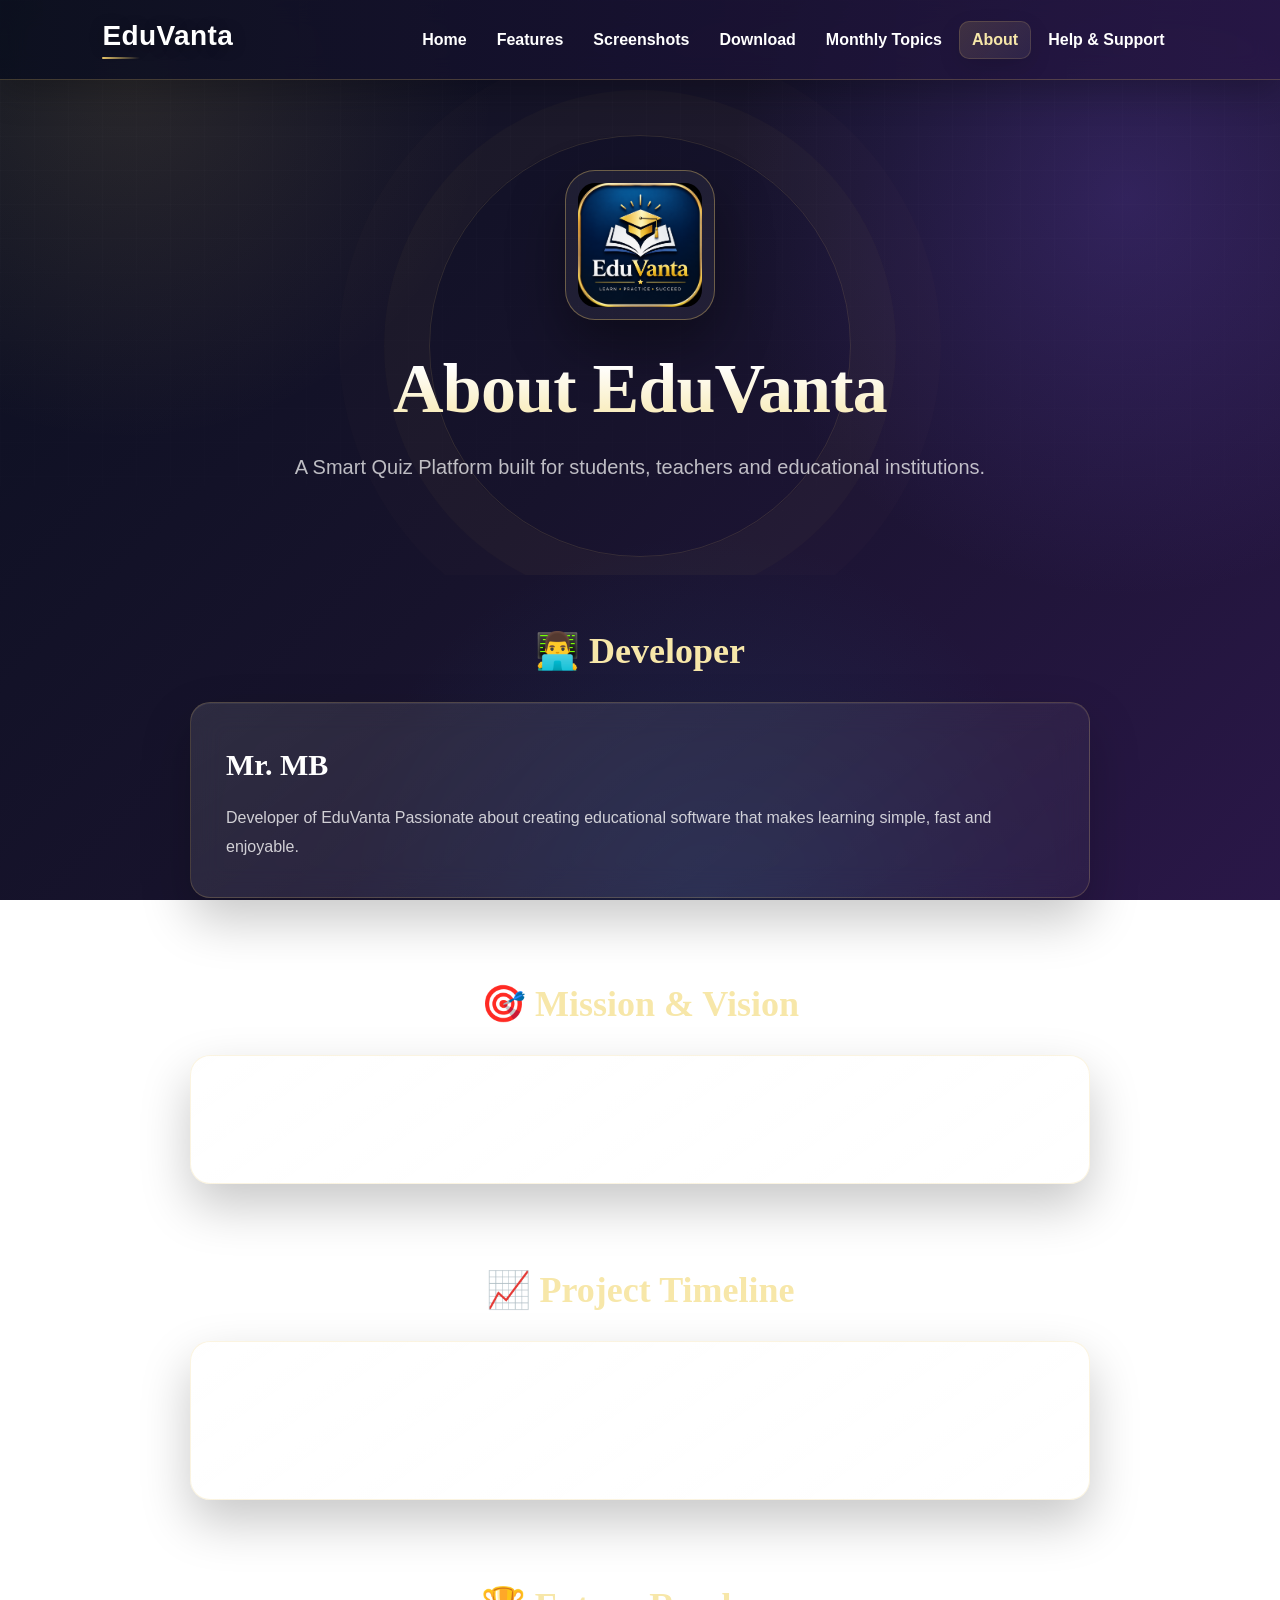
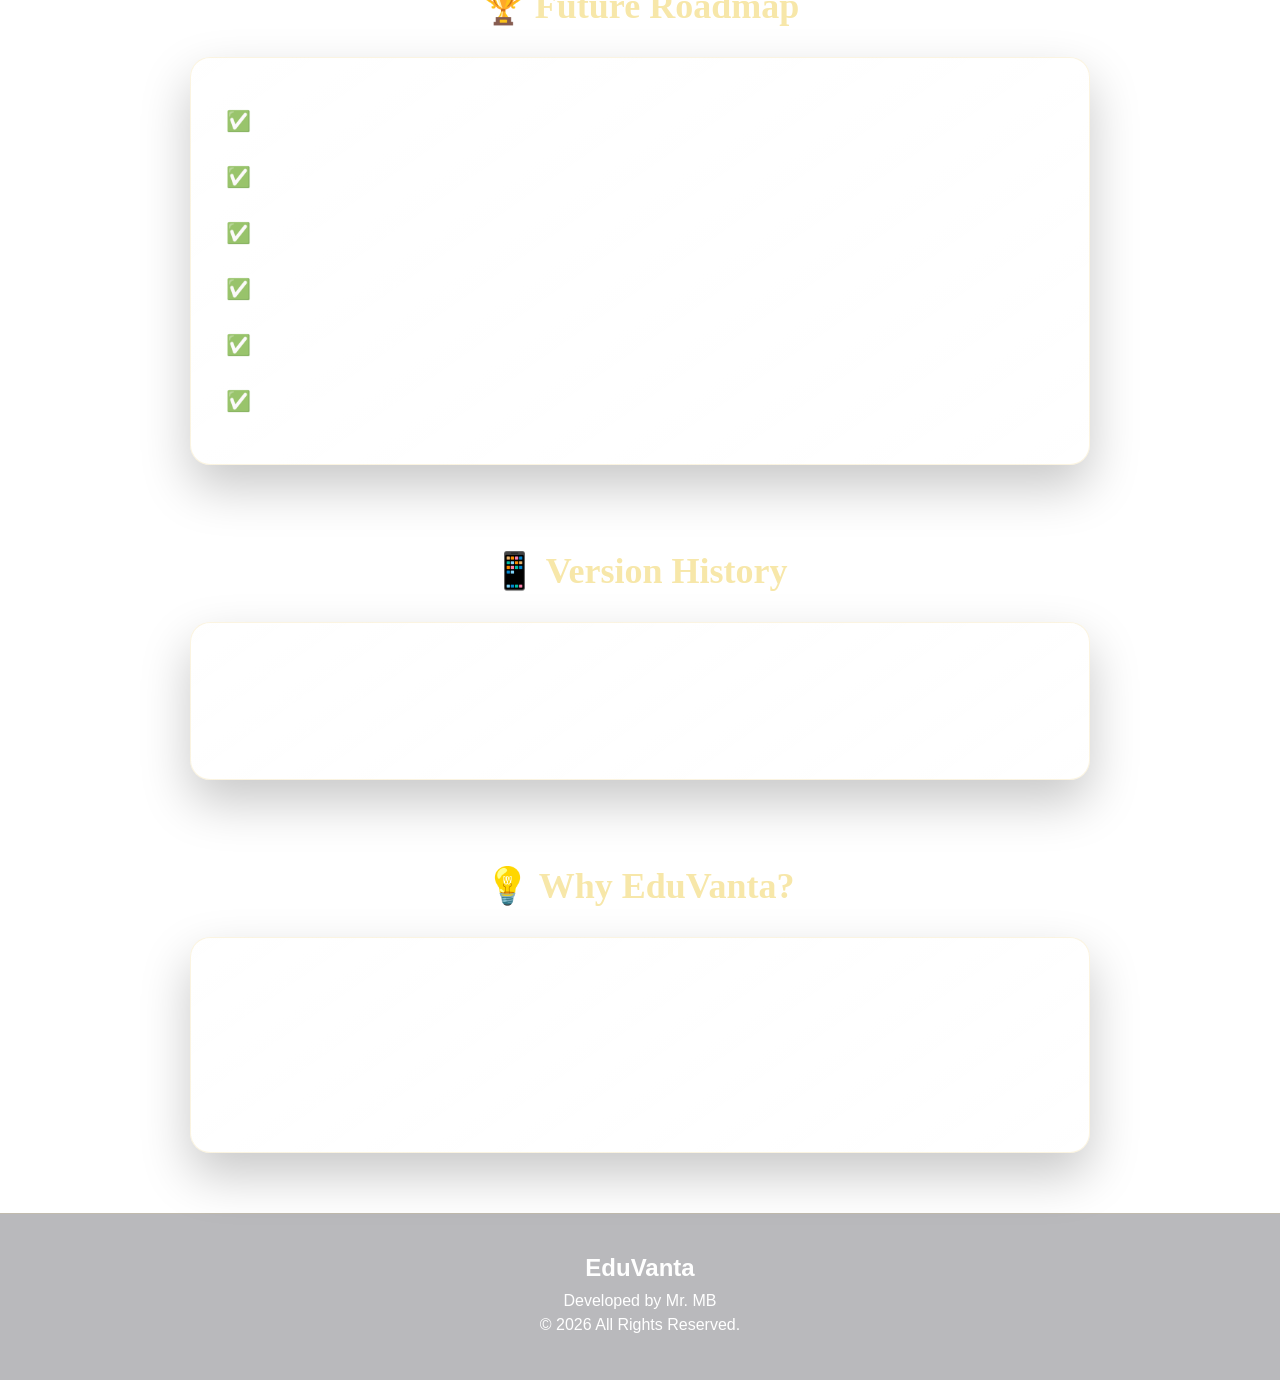
==== commit cc69691f: "Add files via upload" ====
--- a/about.html
+++ b/about.html
@@ -13,7 +13,7 @@
 
     <body class="about-page">
 
-        <header>
+<header>
     <div class="header-inner">
         <h2><a href="index.html" aria-label="EduVanta Home">EduVanta</a></h2>
         <button class="menu-toggle" id="menuToggle" type="button" aria-label="Open menu" aria-controls="mainNav" aria-expanded="false">☰</button>
@@ -22,6 +22,7 @@
                 <a href="features.html">Features</a>
                 <a href="screenshots.html">Screenshots</a>
                 <a href="download.html">Download</a>
+                <a href="Monthly Topic/index.html">Monthly Topics</a>
                 <a href="about.html" class="active">About</a>
                 <a href="Help.html">Help & Support</a>
         </nav>
--- a/css/style.css
+++ b/css/style.css
@@ -102,6 +102,150 @@
     max-width:100%;
     border-radius:30px;
     box-shadow:0 20px 50px rgba(0,0,0,.4);
+}
+
+
+/* ===== Home Page Featured Banner Slider ===== */
+
+.home-banner-slider{
+    width:min(900px,92vw);
+    margin:10px auto 34px;
+    position:relative;
+    z-index:2;
+}
+
+.home-banner-viewport{
+    position:relative;
+    overflow:hidden;
+    width:100%;
+    aspect-ratio:16/9;
+    border-radius:28px;
+    padding:7px;
+    box-sizing:border-box;
+    background:linear-gradient(135deg,rgba(255,213,79,.95),rgba(255,255,255,.25),rgba(120,75,220,.8));
+    box-shadow:
+        0 24px 65px rgba(0,0,0,.38),
+        0 0 0 1px rgba(255,213,79,.25),
+        0 0 45px rgba(255,213,79,.14);
+}
+
+.home-banner-viewport::after{
+    content:"";
+    position:absolute;
+    inset:7px;
+    border-radius:22px;
+    border:1px solid rgba(255,255,255,.25);
+    pointer-events:none;
+    z-index:5;
+}
+
+.home-banner-slide{
+    position:absolute;
+    inset:7px;
+    width:calc(100% - 14px);
+    height:calc(100% - 14px);
+    object-fit:cover;
+    border-radius:22px;
+    display:block;
+    transform:translateX(100%);
+    opacity:1;
+    will-change:transform;
+    z-index:1;
+}
+
+.home-banner-slide.is-active{
+    transform:translateX(0);
+    z-index:2;
+}
+
+.home-banner-slide.slide-in{
+    animation:homeBannerSlideIn .72s cubic-bezier(.22,.78,.18,1) forwards;
+    z-index:3;
+}
+
+.home-banner-slide.slide-out{
+    animation:homeBannerSlideOut .72s cubic-bezier(.22,.78,.18,1) forwards;
+    z-index:2;
+}
+
+@keyframes homeBannerSlideIn{
+    from{
+        transform:translateX(100%);
+        opacity:.72;
+        filter:brightness(.82) blur(1px);
+    }
+    to{
+        transform:translateX(0);
+        opacity:1;
+        filter:brightness(1) blur(0);
+    }
+}
+
+@keyframes homeBannerSlideOut{
+    from{
+        transform:translateX(0);
+        opacity:1;
+    }
+    to{
+        transform:translateX(-100%);
+        opacity:.72;
+    }
+}
+
+.home-banner-dots{
+    display:flex;
+    align-items:center;
+    justify-content:center;
+    gap:8px;
+    min-height:24px;
+    padding-top:13px;
+}
+
+.home-banner-dot{
+    width:8px;
+    height:8px;
+    padding:0;
+    border:0;
+    border-radius:999px;
+    background:rgba(255,255,255,.38);
+    cursor:pointer;
+    transition:width .3s ease,background .3s ease,box-shadow .3s ease,transform .3s ease;
+}
+
+.home-banner-dot:hover{
+    transform:scale(1.2);
+}
+
+.home-banner-dot.active{
+    width:28px;
+    background:#FFD54F;
+    box-shadow:0 0 14px rgba(255,213,79,.55);
+}
+
+.hero-logo-wrap{
+    position:relative;
+    display:inline-flex;
+    align-items:center;
+    justify-content:center;
+    padding:10px;
+    border-radius:38px;
+    background:linear-gradient(145deg,rgba(255,255,255,.16),rgba(255,255,255,.04));
+    border:1px solid rgba(255,213,79,.28);
+    box-shadow:0 20px 50px rgba(0,0,0,.42),0 0 30px rgba(255,213,79,.08);
+}
+
+.hero-logo-wrap img{
+    display:block;
+    width:350px;
+    max-width:78vw;
+    border-radius:30px;
+    box-shadow:0 20px 50px rgba(0,0,0,.4);
+    animation:heroLogoFloat 4.5s ease-in-out infinite;
+}
+
+@keyframes heroLogoFloat{
+    0%,100%{transform:translateY(0);}
+    50%{transform:translateY(-8px);}
 }
 
 
@@ -2119,3 +2263,483 @@
         padding:14px 22px;
     }
 }
+
+
+/* =========================================================
+   EDUVANTA — CLASSIC PREMIUM HOME EXPERIENCE
+   ========================================================= */
+body.home-page{
+    overflow-x:hidden;
+}
+
+.premium-hero{
+    position:relative;
+    min-height:auto;
+    display:block;
+    padding:34px 20px 90px;
+    text-align:center;
+    overflow:hidden;
+    isolation:isolate;
+}
+
+.premium-hero::before{
+    content:"";
+    position:absolute;
+    width:680px;
+    height:680px;
+    left:50%;
+    top:30px;
+    transform:translateX(-50%);
+    border-radius:50%;
+    background:radial-gradient(circle,rgba(232,198,106,.12),rgba(103,63,189,.08) 42%,transparent 70%);
+    filter:blur(8px);
+    pointer-events:none;
+    z-index:-2;
+}
+
+.premium-hero::after{
+    content:"";
+    position:absolute;
+    left:0;
+    right:0;
+    bottom:0;
+    height:180px;
+    background:linear-gradient(to bottom,transparent,rgba(6,8,20,.48));
+    pointer-events:none;
+    z-index:-1;
+}
+
+.hero-featured-wrap{
+    width:min(1100px,96vw);
+    margin:0 auto 34px;
+}
+
+.hero-featured-heading{
+    display:flex;
+    align-items:center;
+    justify-content:center;
+    gap:13px;
+    margin:0 auto 14px;
+    color:var(--ep-gold-soft);
+    font-family:Georgia,"Times New Roman",serif;
+    font-size:11px;
+    font-weight:700;
+    letter-spacing:3.2px;
+    text-shadow:0 2px 12px rgba(0,0,0,.45);
+}
+
+.ornament-line{
+    width:55px;
+    height:1px;
+    background:linear-gradient(90deg,transparent,var(--ep-gold));
+}
+
+.ornament-line:last-child{
+    background:linear-gradient(90deg,var(--ep-gold),transparent);
+}
+
+.premium-banner{
+    width:min(1050px,96vw);
+    margin:0 auto;
+}
+
+.premium-banner .home-banner-viewport{
+    aspect-ratio:auto;
+    min-height:300px;
+    height:min(66vh,620px);
+    padding:9px;
+    border-radius:30px;
+    background:linear-gradient(135deg,#f2d37a,#8b6331 20%,#33205c 55%,#d7b45e);
+    box-shadow:0 28px 75px rgba(0,0,0,.45),0 0 0 1px rgba(232,198,106,.24),0 0 45px rgba(232,198,106,.08);
+}
+
+.premium-banner .home-banner-viewport::before{
+    content:"";
+    position:absolute;
+    inset:9px;
+    border:1px solid rgba(255,255,255,.22);
+    border-radius:22px;
+    pointer-events:none;
+    z-index:4;
+}
+
+.premium-banner .home-banner-slide{
+    inset:9px;
+    width:calc(100% - 18px);
+    height:calc(100% - 18px);
+    border-radius:22px;
+    object-fit:contain;
+    background:linear-gradient(135deg,#090b13,#1b1630);
+    box-shadow:inset 0 0 0 1px rgba(255,255,255,.12);
+}
+
+.banner-shine{
+    position:absolute;
+    inset:9px;
+    z-index:3;
+    pointer-events:none;
+    border-radius:22px;
+    background:linear-gradient(105deg,transparent 0%,rgba(255,255,255,.08) 45%,transparent 52%);
+    background-size:220% 100%;
+    animation:bannerShimmer 5s ease-in-out infinite;
+    mix-blend-mode:screen;
+}
+
+@keyframes bannerShimmer{
+    0%,55%{background-position:140% 0;opacity:0;}
+    68%{opacity:.8;}
+    82%,100%{background-position:-40% 0;opacity:0;}
+}
+
+.hero-content-premium{
+    width:min(900px,94vw);
+    margin:0 auto;
+}
+
+.hero-kicker{
+    display:inline-block;
+    margin-top:6px;
+    padding:7px 16px;
+    border:1px solid rgba(232,198,106,.25);
+    border-radius:999px;
+    background:rgba(255,255,255,.045);
+    color:#d8c99d;
+    font-size:10px;
+    font-weight:800;
+    letter-spacing:2.5px;
+    box-shadow:inset 0 1px rgba(255,255,255,.07);
+}
+
+.hero-content-premium h1{
+    margin:16px 0 4px;
+    color:#fff8e2;
+    font-family:Georgia,"Times New Roman",serif;
+    font-size:clamp(54px,8vw,88px);
+    font-weight:700;
+    line-height:1;
+    letter-spacing:-2px;
+    text-shadow:0 5px 30px rgba(0,0,0,.45),0 0 35px rgba(232,198,106,.09);
+}
+
+.hero-title-line{
+    display:flex;
+    align-items:center;
+    justify-content:center;
+    gap:12px;
+    margin:9px auto 12px;
+}
+
+.hero-title-line span{
+    width:70px;
+    height:1px;
+    background:linear-gradient(90deg,transparent,#d9b65f);
+}
+
+.hero-title-line span:last-child{
+    background:linear-gradient(90deg,#d9b65f,transparent);
+}
+
+.hero-title-line b{
+    color:#e8c66a;
+    font-size:14px;
+}
+
+.hero-content-premium .hero-tagline{
+    margin:0 auto 13px;
+    color:#f3dda1;
+    font-family:Georgia,"Times New Roman",serif;
+    font-size:clamp(21px,3vw,31px);
+    font-weight:600;
+    line-height:1.4;
+}
+
+.hero-content-premium .hero-description{
+    max-width:700px;
+    margin:0 auto 24px;
+    color:rgba(245,242,250,.82);
+    font-size:17px;
+    line-height:1.8;
+}
+
+.hero-content-premium .hero-app-details{
+    display:flex;
+    justify-content:center;
+    flex-wrap:wrap;
+    gap:12px;
+    max-width:820px;
+    margin:0 auto 30px;
+}
+
+.hero-content-premium .hero-app-details span{
+    padding:11px 17px;
+    border:1px solid rgba(232,198,106,.23);
+    border-radius:999px;
+    background:linear-gradient(145deg,rgba(255,255,255,.09),rgba(255,255,255,.035));
+    backdrop-filter:blur(12px);
+    color:#eee8dc;
+    font-family:Georgia,"Times New Roman",serif;
+    font-size:14px;
+    font-weight:700;
+    box-shadow:0 10px 28px rgba(0,0,0,.15),inset 0 1px rgba(255,255,255,.08);
+    transition:transform .3s ease,border-color .3s ease,box-shadow .3s ease;
+}
+
+.hero-content-premium .hero-app-details span:hover{
+    transform:translateY(-3px);
+    border-color:rgba(232,198,106,.55);
+    box-shadow:0 15px 32px rgba(0,0,0,.25),0 0 20px rgba(232,198,106,.08);
+}
+
+.hero-content-premium .download-btn{
+    display:inline-flex;
+    align-items:center;
+    justify-content:center;
+    gap:10px;
+    min-width:280px;
+    padding:16px 30px;
+    border:1px solid rgba(255,255,255,.3);
+    border-radius:999px;
+    background:linear-gradient(135deg,#f7df8b,#c99532);
+    color:#17111d;
+    text-decoration:none;
+    font-family:Georgia,"Times New Roman",serif;
+    font-size:20px;
+    font-weight:800;
+    box-shadow:0 16px 36px rgba(0,0,0,.32),0 0 24px rgba(232,198,106,.15),inset 0 1px rgba(255,255,255,.55);
+    transition:transform .3s ease,box-shadow .3s ease,filter .3s ease;
+}
+
+.hero-content-premium .download-btn:hover{
+    transform:translateY(-4px) scale(1.015);
+    filter:brightness(1.05);
+    box-shadow:0 22px 45px rgba(0,0,0,.4),0 0 35px rgba(232,198,106,.22),inset 0 1px rgba(255,255,255,.65);
+}
+
+.hero-content-premium .hero-image{
+    width:auto;
+    margin-top:38px;
+    text-align:center;
+}
+
+.hero-content-premium .hero-logo-wrap{
+    padding:13px;
+    border-radius:42px;
+    background:linear-gradient(145deg,rgba(232,198,106,.15),rgba(255,255,255,.035));
+    border:1px solid rgba(232,198,106,.38);
+    box-shadow:0 25px 65px rgba(0,0,0,.45),0 0 40px rgba(232,198,106,.10);
+}
+
+.hero-content-premium .hero-logo-wrap img{
+    width:190px;
+    max-width:48vw;
+    border-radius:30px;
+    box-shadow:0 15px 35px rgba(0,0,0,.38);
+}
+
+.logo-ring{
+    position:absolute;
+    border:1px solid rgba(232,198,106,.18);
+    border-radius:50%;
+    pointer-events:none;
+}
+
+.ring-one{inset:-14px;animation:premiumRing 5s linear infinite;}
+.ring-two{inset:-27px;border-color:rgba(232,198,106,.08);animation:premiumRing 8s linear infinite reverse;}
+
+@keyframes premiumRing{
+    to{transform:rotate(360deg);}
+}
+
+.premium-hero + .features{
+    position:relative;
+    padding-top:75px;
+    border-top:1px solid rgba(232,198,106,.12);
+}
+
+.premium-hero + .features h2,
+.home-page .showcase-text h2,
+.home-page .reviews h2,
+.home-page .faq h2{
+    font-family:Georgia,"Times New Roman",serif;
+    letter-spacing:.3px;
+}
+
+
+/* ===== FINAL VIEWPORT-SAFE FIX =====
+   Prevents the home page/banner from being wider than the visible
+   browser viewport, including mobile browsers using "Desktop site" mode.
+*/
+html, body{
+    max-width:100%;
+    overflow-x:hidden;
+}
+
+body.home-page .premium-hero{
+    width:100%;
+    max-width:100%;
+    overflow-x:clip;
+    padding-left:12px;
+    padding-right:12px;
+}
+
+body.home-page .hero-featured-wrap,
+body.home-page .hero-content-premium{
+    width:min(1100px, calc(100vw - 24px));
+    max-width:calc(100vw - 24px);
+}
+
+body.home-page .premium-banner{
+    width:min(1050px, calc(100vw - 24px));
+    max-width:100%;
+    margin-left:auto;
+    margin-right:auto;
+}
+
+body.home-page .premium-banner .home-banner-viewport{
+    width:100%;
+    max-width:100%;
+}
+
+body.home-page .premium-banner .home-banner-slide{
+    max-width:none;
+    object-fit:contain !important;
+}
+
+/* Desktop-site mode on phones commonly reports a layout viewport wider
+   than the physical screen. Keep the entire hero inside that viewport. */
+@media (max-width:1100px){
+    body.home-page .premium-hero{
+        padding-left:10px;
+        padding-right:10px;
+    }
+
+    body.home-page .hero-featured-wrap,
+    body.home-page .hero-content-premium{
+        width:calc(100vw - 20px);
+        max-width:calc(100vw - 20px);
+    }
+
+    body.home-page .premium-banner{
+        width:100%;
+        max-width:100%;
+    }
+}
+
+@media (max-width:768px){
+    body.home-page .hero-featured-wrap,
+    body.home-page .hero-content-premium{
+        width:100%;
+        max-width:100%;
+    }
+
+    body.home-page .premium-banner{
+        width:100%;
+        max-width:100%;
+    }
+}
+
+
+/* =========================================================
+   HOME BANNER — CHROME MOBILE / DESKTOP-SITE EDGE-CROP FIX
+   Final override:
+   - Never allow the featured banner to exceed its parent.
+   - Works in Android Chrome normal mode and Desktop Site mode.
+   - Keeps every banner fully visible with contain.
+   ========================================================= */
+
+html,
+body {
+    width: 100%;
+    max-width: 100%;
+    overflow-x: hidden !important;
+}
+
+body.home-page .premium-hero {
+    width: 100%;
+    max-width: 100%;
+    box-sizing: border-box;
+    overflow-x: hidden !important;
+}
+
+body.home-page .hero-featured-wrap {
+    width: 100% !important;
+    max-width: 1100px !important;
+    box-sizing: border-box !important;
+    min-width: 0 !important;
+    margin-left: auto !important;
+    margin-right: auto !important;
+}
+
+body.home-page .premium-banner,
+body.home-page .home-banner-slider {
+    width: 100% !important;
+    max-width: 1050px !important;
+    min-width: 0 !important;
+    box-sizing: border-box !important;
+    margin-left: auto !important;
+    margin-right: auto !important;
+}
+
+body.home-page .premium-banner .home-banner-viewport {
+    width: 100% !important;
+    max-width: 100% !important;
+    min-width: 0 !important;
+    box-sizing: border-box !important;
+    min-height: 0 !important;
+    max-height: none !important;
+    height: auto !important;
+    aspect-ratio: var(--banner-ratio, 2 / 1) !important;
+    overflow: hidden !important;
+}
+
+body.home-page .premium-banner .home-banner-slide {
+    box-sizing: border-box !important;
+    max-width: none !important;
+    max-height: none !important;
+    object-fit: contain !important;
+    object-position: center center !important;
+}
+
+body.home-page .premium-banner .home-banner-dots {
+    width: 100% !important;
+    max-width: 100% !important;
+    box-sizing: border-box !important;
+    overflow: hidden !important;
+}
+
+/* Desktop-site mode can use a wider CSS viewport than the physical phone.
+   Keep the banner inside that viewport instead of forcing 1050px. */
+@media (min-width: 769px) {
+    body.home-page .hero-featured-wrap {
+        width: 100% !important;
+        max-width: 1100px !important;
+    }
+
+    body.home-page .premium-banner,
+    body.home-page .home-banner-slider {
+        width: 100% !important;
+        max-width: min(1050px, 100%) !important;
+    }
+}
+
+/* Normal phone widths */
+@media (max-width: 768px) {
+    body.home-page .hero-featured-wrap {
+        width: 100% !important;
+        max-width: 100% !important;
+        padding-left: 0 !important;
+        padding-right: 0 !important;
+    }
+
+    body.home-page .premium-banner,
+    body.home-page .home-banner-slider {
+        width: 100% !important;
+        max-width: 100% !important;
+    }
+
+    body.home-page .premium-banner .home-banner-viewport {
+        width: 100% !important;
+        max-width: 100% !important;
+        aspect-ratio: var(--banner-ratio, 2 / 1) !important;
+    }
+}
--- a/css/responsive.css
+++ b/css/responsive.css
@@ -20,10 +20,33 @@
     }
 
     .hero-image{
+        width:100%;
         margin-top:40px;
     }
 
-    .hero-image img{
+    .home-banner-slider{
+        width:min(94vw,620px);
+        margin:8px auto 28px;
+    }
+
+    .home-banner-viewport{
+        border-radius:20px;
+        padding:5px;
+    }
+
+    .home-banner-slide{
+        inset:5px;
+        width:calc(100% - 10px);
+        height:calc(100% - 10px);
+        border-radius:15px;
+    }
+
+    .home-banner-viewport::after{
+        inset:5px;
+        border-radius:15px;
+    }
+
+    .hero-logo-wrap img{
         width:250px;
     }
 
@@ -90,4 +113,176 @@
         padding:14px 22px;
     }
 
-}+}
+
+/* ===== Classic Premium Home — Mobile Finish ===== */
+@media (max-width:768px){
+    .premium-hero{
+        padding:24px 12px 65px;
+    }
+    .hero-featured-wrap{
+        width:100%;
+        margin-bottom:27px;
+    }
+    .hero-featured-heading{
+        font-size:9px;
+        letter-spacing:2px;
+        gap:8px;
+    }
+    .ornament-line{width:35px;}
+    .premium-banner{width:100%;}
+    .premium-banner .home-banner-viewport{
+        height:58vh;
+        min-height:310px;
+        max-height:590px;
+        padding:6px;
+        border-radius:23px;
+    }
+    .premium-banner .home-banner-slide{
+        inset:6px;
+        width:calc(100% - 12px);
+        height:calc(100% - 12px);
+        border-radius:17px;
+    }
+    .premium-banner .home-banner-viewport::before,
+    .banner-shine{
+        inset:6px;
+        border-radius:17px;
+    }
+    .hero-kicker{
+        font-size:8px;
+        letter-spacing:1.7px;
+        padding:6px 12px;
+    }
+    .hero-content-premium h1{
+        font-size:54px;
+        letter-spacing:-1.5px;
+    }
+    .hero-title-line span{width:42px;}
+    .hero-content-premium .hero-tagline{
+        font-size:20px;
+        line-height:1.45;
+    }
+    .hero-content-premium .hero-description{
+        font-size:15px;
+        line-height:1.7;
+        padding:0 8px;
+    }
+    .hero-content-premium .hero-app-details{
+        gap:9px;
+        margin-bottom:25px;
+    }
+    .hero-content-premium .hero-app-details span{
+        padding:9px 12px;
+        font-size:12px;
+    }
+    .hero-content-premium .download-btn{
+        min-width:0;
+        width:min(92vw,360px);
+        padding:15px 20px;
+        font-size:18px;
+    }
+    .hero-content-premium .hero-image{margin-top:31px;}
+    .hero-content-premium .hero-logo-wrap img{width:150px;}
+    .ring-one{inset:-10px;}
+    .ring-two{inset:-20px;}
+}
+
+@media (max-width:380px){
+    .premium-banner .home-banner-viewport{
+        height:54vh;
+        min-height:285px;
+    }
+    .hero-content-premium h1{font-size:47px;}
+    .hero-content-premium .hero-tagline{font-size:18px;}
+    .hero-content-premium .hero-app-details span{font-size:11px;padding:8px 10px;}
+}
+
+/* =========================================================
+   HOME BANNER — FINAL AUTO-FIT FIX
+   The banner frame follows the real image ratio on every slide.
+   Also forces the featured banner and hero content to stay stacked.
+   ========================================================= */
+body.home-page .premium-hero{
+    display:flex !important;
+    flex-direction:column !important;
+    align-items:center !important;
+    justify-content:flex-start !important;
+    text-align:center !important;
+}
+
+body.home-page .hero-featured-wrap,
+body.home-page .hero-content-premium{
+    position:relative;
+    width:min(1100px,96vw);
+    max-width:1100px;
+    flex:none;
+    clear:both;
+}
+
+body.home-page .hero-content-premium{
+    margin:0 auto;
+    z-index:1;
+}
+
+body.home-page .premium-banner{
+    width:min(1050px,96vw);
+}
+
+/* JS writes the exact image ratio into --banner-ratio. */
+body.home-page .premium-banner .home-banner-viewport{
+    height:auto !important;
+    min-height:0 !important;
+    max-height:none !important;
+    aspect-ratio:var(--banner-ratio, 2 / 1) !important;
+    transition:aspect-ratio .35s ease;
+}
+
+body.home-page .premium-banner .home-banner-slide{
+    object-fit:contain !important;
+    object-position:center;
+    background:#090b13;
+}
+
+/* Small classic website-style dots — no pill-shaped active dot. */
+body.home-page .premium-banner .home-banner-dots{
+    gap:8px;
+    min-height:18px;
+    padding-top:12px;
+}
+
+body.home-page .premium-banner .home-banner-dot,
+body.home-page .premium-banner .home-banner-dot.active{
+    width:7px !important;
+    height:7px !important;
+    min-width:7px;
+    padding:0 !important;
+    border-radius:50%;
+    background:rgba(255,255,255,.38);
+    box-shadow:none;
+    transform:none;
+}
+
+body.home-page .premium-banner .home-banner-dot.active{
+    width:9px !important;
+    height:9px !important;
+    min-width:9px;
+    background:#e8c66a;
+    box-shadow:0 0 10px rgba(232,198,106,.65);
+}
+
+body.home-page .premium-banner .home-banner-dot:hover{
+    transform:scale(1.25);
+}
+
+@media (max-width:768px){
+    body.home-page .premium-banner .home-banner-viewport{
+        aspect-ratio:var(--banner-ratio, 2 / 1) !important;
+    }
+
+    body.home-page .hero-featured-wrap,
+    body.home-page .hero-content-premium{
+        width:100%;
+        max-width:100%;
+    }
+}
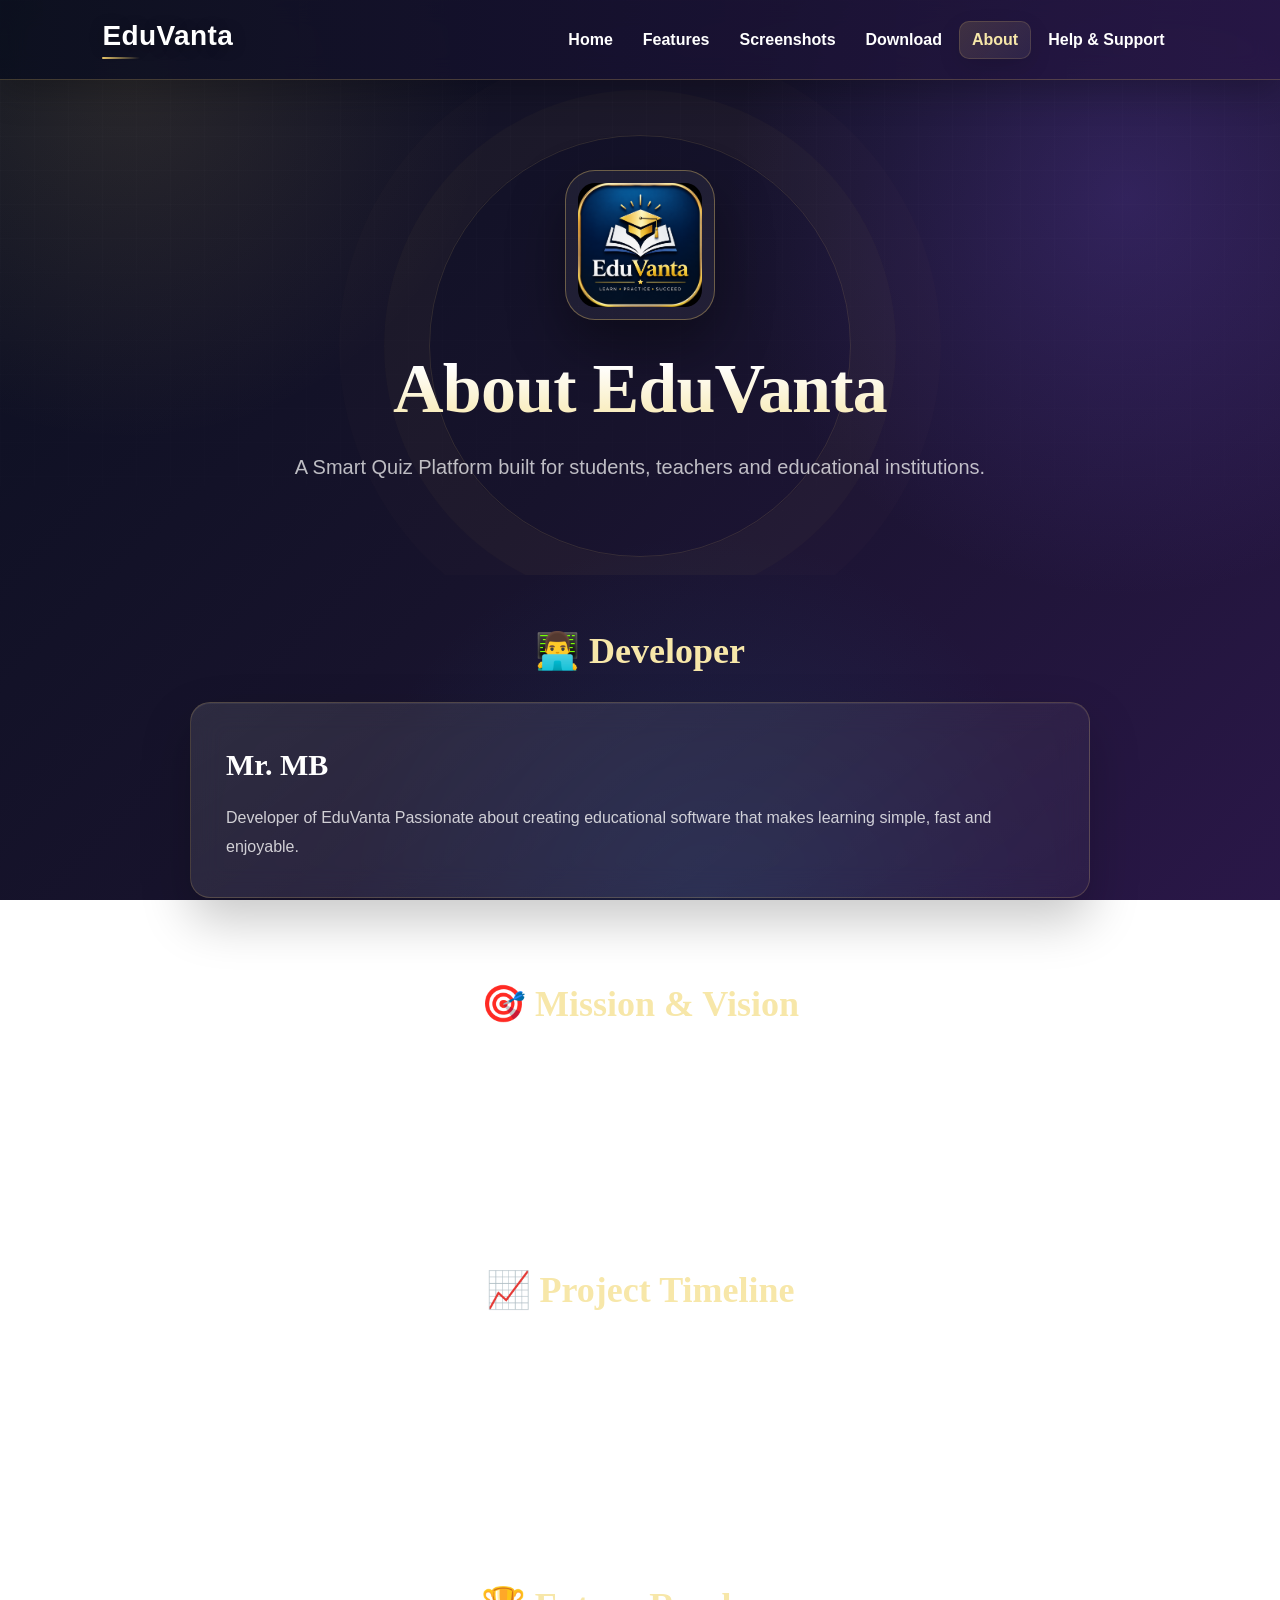
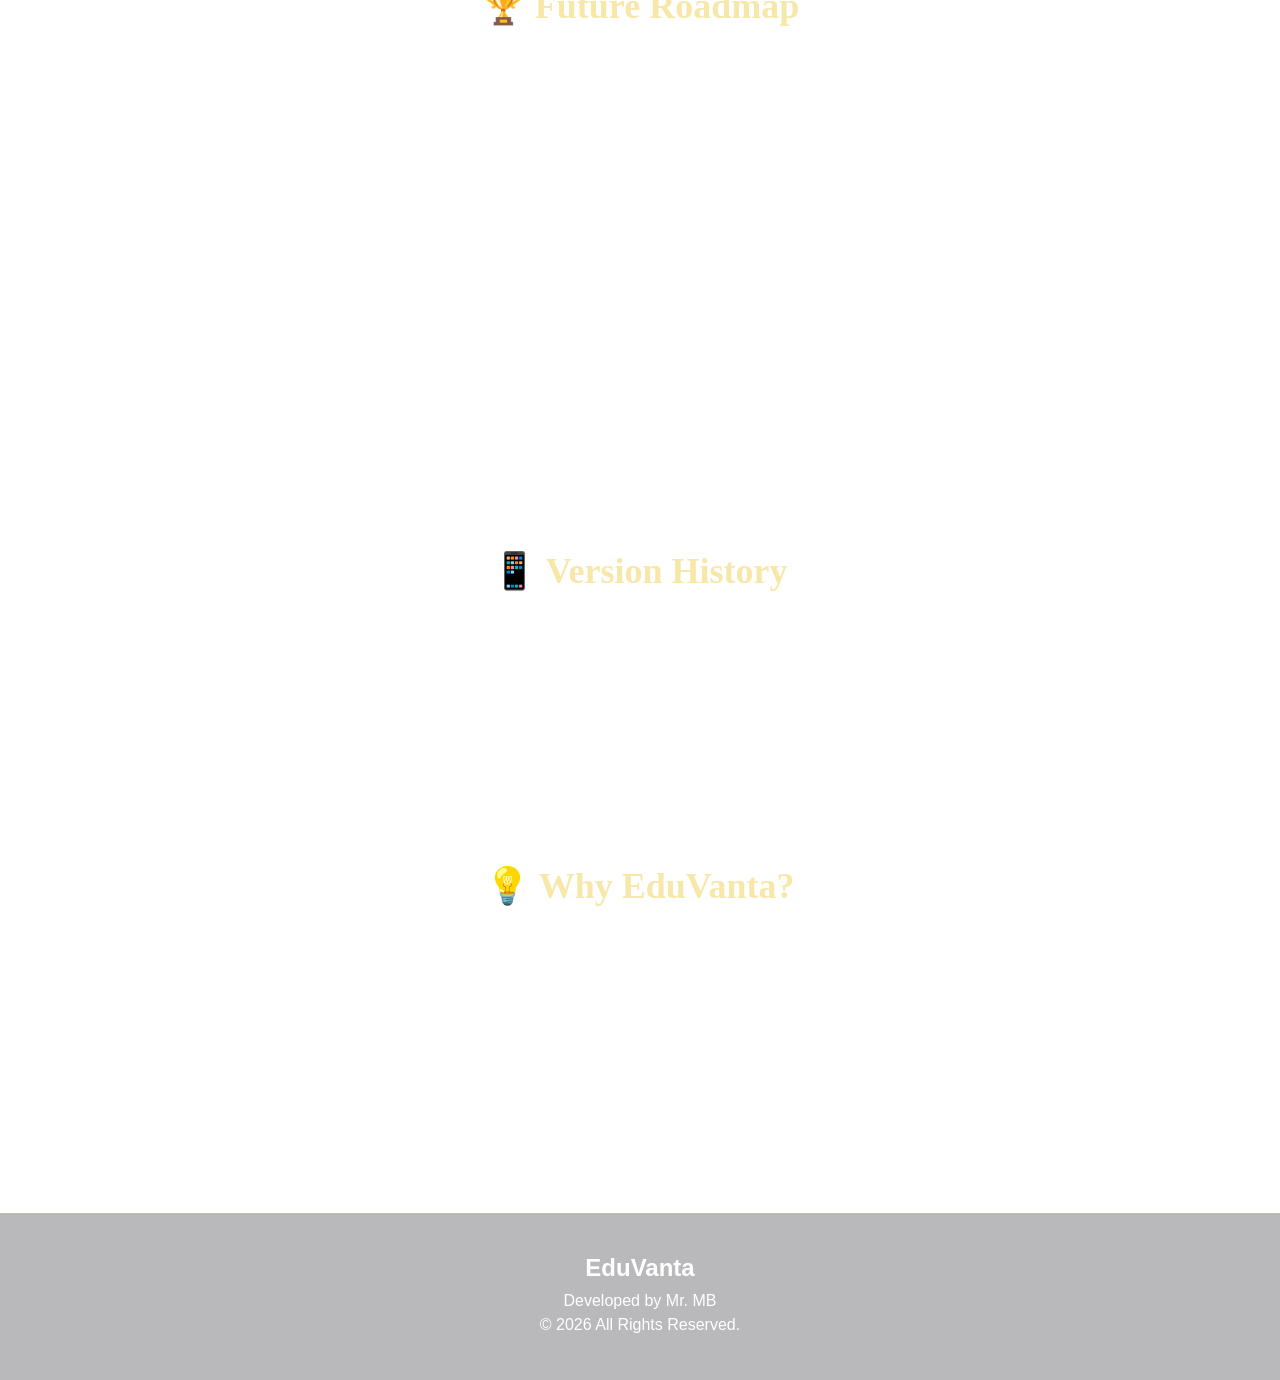
==== commit b8b1808f: "Add files via upload" ====
--- a/about.html
+++ b/about.html
@@ -22,7 +22,6 @@
                 <a href="features.html">Features</a>
                 <a href="screenshots.html">Screenshots</a>
                 <a href="download.html">Download</a>
-                <a href="Monthly Topic/index.html">Monthly Topics</a>
                 <a href="about.html" class="active">About</a>
                 <a href="Help.html">Help & Support</a>
         </nav>
